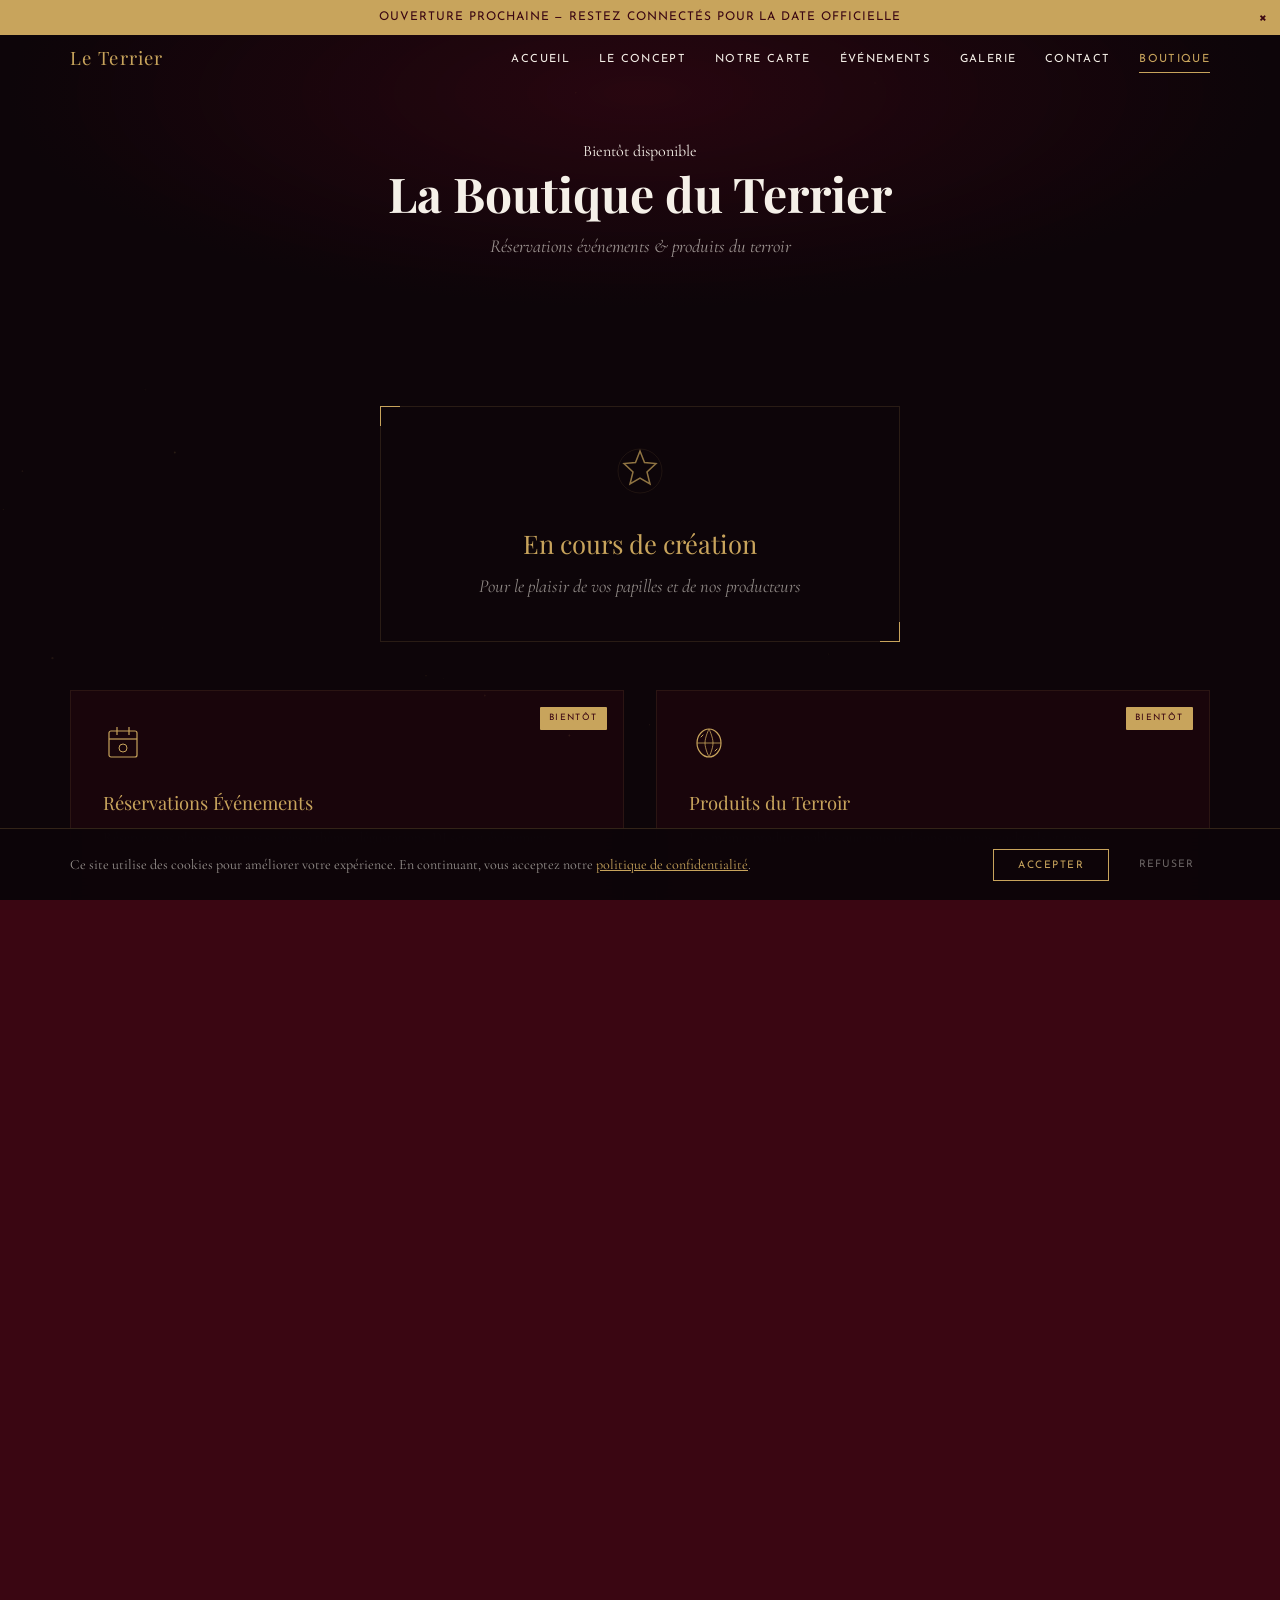
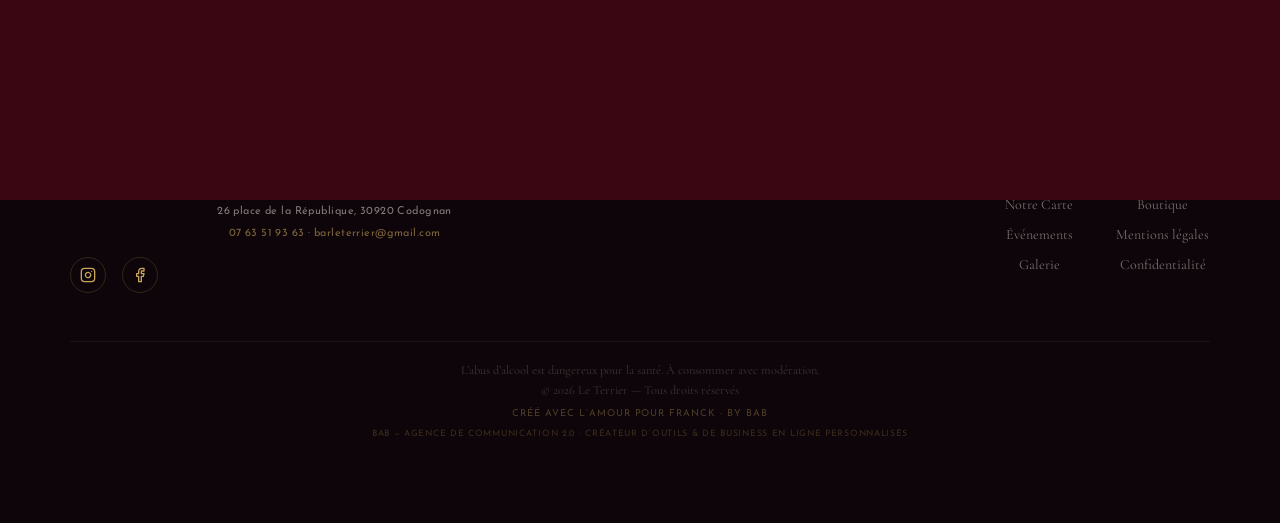
==== boutique.html @ 2a7b0888 "Mise à jour footer : crédit + pub agence Bab - Remplace "Créé avec l'Amour pour Francky · By bab" pa" ====
<!DOCTYPE html>
<html lang="fr">
<head>
  <meta charset="UTF-8">
  <meta http-equiv="X-Content-Type-Options" content="nosniff">
  <meta http-equiv="X-Frame-Options" content="SAMEORIGIN">
  <meta http-equiv="Permissions-Policy" content="camera=(), microphone=(), geolocation=()">
  <meta name="referrer" content="strict-origin-when-cross-origin">
  <meta name="robots" content="index, follow">
  <meta name="theme-color" content="#5C0A1E">
  <meta name="viewport" content="width=device-width, initial-scale=1.0">
  <title>Boutique — Le Terrier · Réservations & Produits du Terroir</title>
  <meta name="description" content="Réservez vos places pour les soirées et événements du Terrier, et découvrez notre sélection de produits nobles du terroir — les mêmes que nous utilisons pour nos cocktails et tapas.">
  <meta property="og:title" content="Boutique — Le Terrier · Réservations & Produits du Terroir">
  <meta property="og:description" content="Réservations événements et produits nobles du terroir — miel de garrigue, huile d'olive, sel de Camargue, et plus encore.">
  <meta property="og:type" content="website">
  <meta property="og:locale" content="fr_FR">
  <meta property="og:url" content="https://barleterrier.fr/boutique">
  <meta name="twitter:card" content="summary_large_image">
  <meta name="twitter:title" content="Boutique — Le Terrier · Réservations & Produits du Terroir">
  <meta name="twitter:description" content="Réservations événements et produits nobles du terroir.">
  <!-- <meta property="og:image" content="https://barleterrier.fr/images/og-boutique.jpg"> -->
  <link rel="canonical" href="https://barleterrier.fr/boutique">
  <link rel="preconnect" href="https://fonts.googleapis.com">
  <link rel="preconnect" href="https://fonts.gstatic.com" crossorigin>
  <link href="https://fonts.googleapis.com/css2?family=Playfair+Display:wght@400;700&family=Cormorant+Garamond:ital,wght@0,400;0,600;1,400&family=Josefin+Sans:wght@300;400&display=swap" rel="stylesheet">
  <link rel="stylesheet" href="styles.css">

  <script type="application/ld+json">
  {
    "@context": "https://schema.org",
    "@type": "BreadcrumbList",
    "itemListElement": [
      {
        "@type": "ListItem",
        "position": 1,
        "name": "Accueil",
        "item": "https://barleterrier.fr/"
      },
      {
        "@type": "ListItem",
        "position": 2,
        "name": "Boutique",
        "item": "https://barleterrier.fr/boutique"
      }
    ]
  }
  </script>
  <link rel="icon" type="image/svg+xml" href="favicon.svg">
  <link rel="icon" type="image/x-icon" href="favicon.ico">
</head>
<body>
  <a href="#main-content" class="skip-to-content">Aller au contenu principal</a>
  <!-- Premium Layer -->
  <div class="preloader" aria-hidden="true">
    <div style="text-align:center">
      <p class="preloader__brand">Le Terrier</p>
      <div class="preloader__line"></div>
    </div>
  </div>
  <div class="scroll-progress" aria-hidden="true"></div>
  <div class="page-transition" aria-hidden="true"></div>


  <div class="announce" role="banner">
    Ouverture prochaine — Restez connectés pour la date officielle
    <button class="announce__close" aria-label="Fermer">&times;</button>
  </div>


  <header class="header">
    <div class="header__inner">
      <a href="index.html" class="header__logo">Le Terrier</a>
      <button class="burger" aria-label="Menu" aria-expanded="false">
        <span></span><span></span><span></span>
      </button>
      <nav class="nav">
        <ul class="nav__list">
          <li><a href="index.html" class="nav__link">Accueil</a></li>
          <li><a href="concept.html" class="nav__link">Le Concept</a></li>
          <li><a href="carte.html" class="nav__link">Notre Carte</a></li>
          <li><a href="evenements.html" class="nav__link">Événements</a></li>
          <li><a href="galerie.html" class="nav__link">Galerie</a></li>
          <li><a href="contact.html" class="nav__link">Contact</a></li>
          <li><a href="boutique.html" class="nav__link active">Boutique</a></li>
        </ul>
      </nav>
    </div>
  </header>

  <canvas id="atmosphere" class="canvas-atmo"></canvas>

  <!-- HERO -->
  <main id="main-content">
  <section class="page-hero">
    <div class="container">
      <span class="page-hero__label">Bientôt disponible</span>
      <h1 class="page-hero__title">La Boutique du Terrier</h1>
      <p class="page-hero__sub">Réservations événements & produits du terroir</p>
    </div>
  </section>

  <!-- COMING SOON MAIN -->
  <section class="section-pad boutique-coming">
    <div class="container">

      <div class="boutique-message reveal">
        <div class="boutique-message__frame">
          <div class="boutique-message__icon">
            <svg width="48" height="48" viewBox="0 0 48 48" fill="none" xmlns="http://www.w3.org/2000/svg" aria-hidden="true">
              <path d="M24 4L28.5 15.5L40 16.5L31 25L34 37L24 31L14 37L17 25L8 16.5L19.5 15.5L24 4Z" stroke="#C8A45C" stroke-width="1.5" fill="none"/>
              <circle cx="24" cy="24" r="22" stroke="#C8A45C" stroke-width="0.5" opacity="0.3"/>
            </svg>
          </div>
          <h2 class="boutique-message__title">En cours de création</h2>
          <p class="boutique-message__text">Pour le plaisir de vos papilles et de nos producteurs</p>
          <div class="gold-line" aria-hidden="true"></div>
        </div>
      </div>

      <!-- TEASER: ce qui arrive -->
      <div class="boutique-teaser">
        <div class="boutique-teaser__grid">

          <!-- Réservations Événements -->
          <div class="boutique-card reveal">
            <div class="boutique-card__badge">Bientôt</div>
            <div class="boutique-card__icon">
              <svg width="40" height="40" viewBox="0 0 40 40" fill="none" xmlns="http://www.w3.org/2000/svg" aria-hidden="true">
                <rect x="6" y="8" width="28" height="26" rx="2" stroke="#C8A45C" stroke-width="1.2" fill="none"/>
                <line x1="6" y1="16" x2="34" y2="16" stroke="#C8A45C" stroke-width="1.2"/>
                <line x1="14" y1="4" x2="14" y2="12" stroke="#C8A45C" stroke-width="1.2"/>
                <line x1="26" y1="4" x2="26" y2="12" stroke="#C8A45C" stroke-width="1.2"/>
                <circle cx="20" cy="25" r="4" stroke="#C8A45C" stroke-width="1" fill="none"/>
              </svg>
            </div>
            <h3 class="boutique-card__title">Réservations Événements</h3>
            <p class="boutique-card__desc">Réservez vos places pour nos soirées à thème, dégustations, DJ sets et événements exclusifs. Chaque soirée au Terrier a sa propre saveur.</p>
            <ul class="boutique-card__list">
              <li>Soirées à thème & dégustations</li>
              <li>DJ sets & musique live</li>
              <li>Privatisations sur mesure</li>
            </ul>
          </div>

          <!-- Produits du Terroir -->
          <div class="boutique-card reveal">
            <div class="boutique-card__badge">Bientôt</div>
            <div class="boutique-card__icon">
              <svg width="40" height="40" viewBox="0 0 40 40" fill="none" xmlns="http://www.w3.org/2000/svg" aria-hidden="true">
                <path d="M20 6C14 6 8 12 8 20C8 28 14 34 20 34C26 34 32 28 32 20C32 12 26 6 20 6Z" stroke="#C8A45C" stroke-width="1.2" fill="none"/>
                <path d="M20 6C20 6 16 14 16 20C16 26 20 34 20 34" stroke="#C8A45C" stroke-width="0.8"/>
                <path d="M20 6C20 6 24 14 24 20C24 26 20 34 20 34" stroke="#C8A45C" stroke-width="0.8"/>
                <line x1="8" y1="20" x2="32" y2="20" stroke="#C8A45C" stroke-width="0.8"/>
                <path d="M12 14L14 12" stroke="#C8A45C" stroke-width="1" stroke-linecap="round"/>
                <path d="M28 26L26 28" stroke="#C8A45C" stroke-width="1" stroke-linecap="round"/>
              </svg>
            </div>
            <h3 class="boutique-card__title">Produits du Terroir</h3>
            <p class="boutique-card__desc">Les mêmes produits nobles que nous utilisons pour nos cocktails et tapas — sélectionnés avec soin chez nos producteurs locaux, livrés chez vous.</p>
            <ul class="boutique-card__list">
              <li>Miel de garrigue & huile d'olive</li>
              <li>Sel de Camargue & safran des Cévennes</li>
              <li>Charcuterie ibérique & fromages affinés</li>
              <li>Sirops artisanaux & tonics</li>
            </ul>
          </div>

        </div>
      </div>

      <!-- NOTIFICATION -->
      <div class="boutique-notify reveal">
        <p class="boutique-notify__text">Envie d'être prévenu de l'ouverture ?</p>
        <a href="contact.html" class="btn">Contactez-nous</a>
      </div>

    </div>
  </section>

  </main>

  <!-- NEWSLETTER -->
  <section class="newsletter" id="newsletter">
    <div class="container">
      <div class="newsletter__inner">
        <p class="newsletter__title">Restez dans le repaire</p>
        <p class="newsletter__text">Événements, nouveautés et invitations exclusives.</p>
        <form class="newsletter__form" action="#BREVO_FORM_URL" method="POST">
          <div class="newsletter__field">
            <input type="email" name="EMAIL" class="newsletter__input" placeholder="Votre email" required aria-label="Adresse email pour la newsletter">
            <button type="submit" class="btn newsletter__btn">S'inscrire</button>
          </div>
          <div style="position:absolute;left:-5000px" aria-hidden="true"><input type="text" name="b_honey" tabindex="-1" autocomplete="off"></div>
        </form>
        <p class="newsletter__legal">En vous inscrivant, vous acceptez notre <a href="politique-confidentialite.html">politique de confidentialité</a>. Désinscription à tout moment.</p>
      </div>
    </div>
  </section>

  <!-- Scroll to top -->
  <button class="scroll-top" aria-label="Retour en haut">&#8593;</button>

  <footer class="footer">
    <div class="container footer__inner">
      <div class="footer__brand">
        <p class="footer__logo">Le Terrier</p>
        <p class="footer__tagline">Cocktails & tapas · Speakeasy méditerranéen</p>
        <p class="footer__contact">26 place de la République, 30920 Codognan</p>
        <p class="footer__contact"><a href="tel:+33763519363">07 63 51 93 63</a> · <a href="mailto:barleterrier@gmail.com">barleterrier@gmail.com</a></p>
        <div class="footer__social">
          <a href="#" target="_blank" rel="noopener" aria-label="Instagram" title="Instagram">
            <svg width="16" height="16" viewBox="0 0 24 24" fill="none" stroke="currentColor" stroke-width="2" stroke-linecap="round" stroke-linejoin="round"><rect x="2" y="2" width="20" height="20" rx="5"/><path d="M16 11.37A4 4 0 1 1 12.63 8 4 4 0 0 1 16 11.37z"/><line x1="17.5" y1="6.5" x2="17.51" y2="6.5"/></svg>
          </a>
          <a href="#" target="_blank" rel="noopener" aria-label="Facebook" title="Facebook">
            <svg width="16" height="16" viewBox="0 0 24 24" fill="none" stroke="currentColor" stroke-width="2" stroke-linecap="round" stroke-linejoin="round"><path d="M18 2h-3a5 5 0 0 0-5 5v3H7v4h3v8h4v-8h3l1-4h-4V7a1 1 0 0 1 1-1h3z"/></svg>
          </a>
        </div>
      </div>
      <div class="footer__links footer__links--cols">
        <div class="footer__col">
          <p class="footer__col-title">Le Terrier</p>
          <a href="concept.html">Le Concept</a>
          <a href="carte.html">Notre Carte</a>
          <a href="evenements.html">Événements</a>
          <a href="galerie.html">Galerie</a>
        </div>
        <div class="footer__col">
          <p class="footer__col-title">Infos</p>
          <a href="contact.html">Contact & Accès</a>
          <a href="boutique.html">Boutique</a>
          <a href="mentions-legales.html">Mentions légales</a>
          <a href="politique-confidentialite.html">Confidentialité</a>
        </div>
      </div>
      <div class="footer__bottom">
        L’abus d’alcool est dangereux pour la santé. À consommer avec modération.<br>
        © 2026 Le Terrier — Tous droits réservés<br>
        <span class="footer__credit">Créé avec l’Amour pour Franck · By Bab</span><br>
        <span class="footer__agency">Bab — Agence de communication 2.0 · Créateur d’outils &amp; de business en ligne personnalisés</span>
      </div>
    </div>
  </footer>

  <!-- COOKIE CONSENT -->
  <div id="cookie-banner" class="cookie-banner" role="dialog" aria-label="Consentement cookies">
    <div class="cookie-banner__inner">
      <p class="cookie-banner__text">Ce site utilise des cookies pour améliorer votre expérience. En continuant, vous acceptez notre <a href="politique-confidentialite.html">politique de confidentialité</a>.</p>
      <div class="cookie-banner__actions">
        <button class="btn cookie-banner__accept" id="cookie-accept">Accepter</button>
        <button class="cookie-banner__refuse" id="cookie-refuse">Refuser</button>
      </div>
    </div>
  </div>

  <script src="shared.js" defer></script>
</body>
</html>
---- styles.css ----
/* ============================================================
   LE TERRIER — Design System
   Bar à cocktails & tapas · Speakeasy méditerranéen
   v2.0 — Audit perf/a11y/UX (fév. 2026)
   ============================================================ */

/* --- TOKENS --- */
:root {
  --bordeaux: #5C0A1E;
  --bordeaux-deep: #3A0612;
  --or: #C8A45C;
  --or-light: #d4b876;
  --creme: #F5F0E8;
  --void: #0D0509;
  --font-display: 'Playfair Display', serif;
  --font-body: 'Cormorant Garamond', serif;
  --font-ui: 'Josefin Sans', sans-serif;
  --max-w: 1140px;
  --gap: clamp(1rem, 3vw, 2rem);
  --transition: .3s ease;
  --header-h: 60px;
}

/* --- RESET --- */
*, *::before, *::after { box-sizing: border-box; margin: 0; padding: 0; }
html { scroll-behavior: smooth; -webkit-text-size-adjust: 100%; }
body {
  font-family: var(--font-body);
  font-size: clamp(16px, 1.1vw, 19px);
  line-height: 1.7;
  color: var(--creme);
  background: var(--void);
  overflow-x: hidden;
  -webkit-font-smoothing: antialiased;
}
img { max-width: 100%; height: auto; display: block; }
a { color: var(--or); text-decoration: none; transition: color var(--transition); }
a:hover { color: var(--or-light); }
ul, ol { list-style: none; }
button { font-family: inherit; cursor: pointer; border: none; background: none; }
h1, h2, h3, h4 { font-family: var(--font-display); font-weight: 700; line-height: 1.2; }

/* --- FOCUS VISIBLE (a11y) --- */
:focus-visible {
  outline: 2px solid var(--or);
  outline-offset: 2px;
}
.burger:focus-visible { outline: 2px solid var(--or); outline-offset: 4px; }
.form__input:focus-visible,
.form__select:focus-visible,
.form__textarea:focus-visible {
  outline: none;
  border-color: var(--or);
  box-shadow: 0 0 0 1px var(--or);
}

/* --- REDUCED MOTION (a11y + perf) --- */
@media (prefers-reduced-motion: reduce) {
  *, *::before, *::after {
    animation-duration: 0.01ms !important;
    animation-iteration-count: 1 !important;
    transition-duration: 0.01ms !important;
  }
  html { scroll-behavior: auto; }
  .reveal { opacity: 1; transform: none; }
  .hero__scroll { animation: none; opacity: .6; }
  .canvas-atmo { display: none; }
}

/* --- UTILITIES --- */
.container { width: 90%; max-width: var(--max-w); margin: 0 auto; }
.sr-only { position: absolute; width: 1px; height: 1px; overflow: hidden; clip: rect(0,0,0,0); }
.text-or { color: var(--or); }
.section-pad { padding: clamp(3rem, 8vw, 6rem) 0; }
.gold-sep { display: block; width: 60px; height: 1px; background: var(--or); margin: 1.2rem auto; }
.gold-sep--left { margin-left: 0; }
.bg-accent { background: rgba(92,10,30,.06); }
.text-center { text-align: center; }

/* --- CANVAS ATMOSPHERE --- */
.canvas-atmo {
  position: fixed; inset: 0;
  z-index: 0; pointer-events: none; opacity: .6;
}

/* --- ANNOUNCEMENT BANNER --- */
.announce {
  position: fixed; top: 0; left: 0; right: 0; z-index: 1100;
  background: var(--or); color: var(--bordeaux-deep);
  font-family: var(--font-ui); font-size: .75rem;
  letter-spacing: .08em; text-transform: uppercase;
  text-align: center; padding: .45rem 2.5rem;
}
.announce.hidden { display: none; }
.announce__close {
  position: absolute; right: .8rem; top: 50%; transform: translateY(-50%);
  color: var(--bordeaux-deep); font-size: 1.1rem; line-height: 1;
}
body.has-announce { --header-h: 90px; }
body.has-announce .header { top: 28px; }

/* --- HEADER / NAV --- */
.header {
  position: fixed; top: 0; left: 0; right: 0; z-index: 1000;
  height: 60px;
  display: flex; align-items: center; justify-content: center;
  transition: background var(--transition), box-shadow var(--transition);
}
.header.scrolled {
  background: rgba(13,5,9,.92);
  backdrop-filter: blur(10px);
  -webkit-backdrop-filter: blur(10px);
  box-shadow: 0 1px 0 rgba(200,164,92,.15);
}
.header__inner {
  width: 90%; max-width: var(--max-w);
  display: flex; align-items: center; justify-content: space-between;
}
.header__logo {
  font-family: var(--font-display); font-size: 1.15rem;
  color: var(--or); letter-spacing: .06em; white-space: nowrap;
}
.nav__list { display: flex; gap: 1.8rem; }
.nav__link {
  font-family: var(--font-ui); font-size: .7rem;
  letter-spacing: .12em; text-transform: uppercase;
  color: var(--creme); position: relative;
  padding: .2rem 0; transition: color var(--transition);
}
.nav__link::after {
  content: ''; position: absolute; bottom: -2px; left: 0;
  width: 0; height: 1px; background: var(--or);
  transition: width var(--transition);
}
.nav__link:hover, .nav__link.active { color: var(--or); }
.nav__link:hover::after, .nav__link.active::after { width: 100%; }

/* Burger */
.burger { display: none; flex-direction: column; gap: 5px; width: 24px; padding: 4px 0; z-index: 1010; }
.burger span { display: block; height: 1.5px; background: var(--or); transition: var(--transition); border-radius: 1px; }
.burger.open span:nth-child(1) { transform: rotate(45deg) translate(4px, 5px); }
.burger.open span:nth-child(2) { opacity: 0; }
.burger.open span:nth-child(3) { transform: rotate(-45deg) translate(4px, -5px); }

@media (max-width: 900px) {
  .burger { display: flex; }
  .nav {
    position: fixed; inset: 0; background: rgba(13,5,9,.97);
    display: flex; align-items: center; justify-content: center;
    opacity: 0; pointer-events: none; transition: opacity var(--transition);
  }
  .nav.open { opacity: 1; pointer-events: auto; }
  .nav__list { flex-direction: column; align-items: center; gap: 2rem; }
  .nav__link { font-size: .85rem; }
}

/* --- HERO (home) --- */
.hero {
  position: relative;
  min-height: 100vh; min-height: 100dvh;
  display: flex; align-items: center; justify-content: center;
  text-align: center; background: var(--void); overflow: hidden;
}
.hero__bg {
  position: absolute; inset: 0;
  background: radial-gradient(ellipse at 50% 40%, rgba(92,10,30,.5) 0%, var(--void) 70%);
}
.hero__content { position: relative; z-index: 2; padding: 0 1rem; }
.hero__sur {
  font-family: var(--font-ui); font-size: .68rem;
  letter-spacing: .25em; text-transform: uppercase; color: var(--or);
  margin-bottom: .8rem;
}
.hero__title {
  font-size: clamp(2.4rem, 6vw, 4.5rem); color: var(--creme); margin-bottom: .5rem;
}
.hero__sub {
  font-style: italic; color: rgba(245,240,232,.7);
  font-size: clamp(1rem, 2vw, 1.3rem);
  margin-bottom: 2rem; max-width: 500px; margin-left: auto; margin-right: auto;
}
.hero__corner {
  position: absolute; width: 50px; height: 50px;
  border-color: var(--or); border-style: solid; border-width: 0; opacity: .35;
}
.hero__corner--tl { top: clamp(1.5rem,5vw,3rem); left: clamp(1.5rem,5vw,3rem); border-top-width: 1px; border-left-width: 1px; }
.hero__corner--tr { top: clamp(1.5rem,5vw,3rem); right: clamp(1.5rem,5vw,3rem); border-top-width: 1px; border-right-width: 1px; }
.hero__corner--bl { bottom: clamp(1.5rem,5vw,3rem); left: clamp(1.5rem,5vw,3rem); border-bottom-width: 1px; border-left-width: 1px; }
.hero__corner--br { bottom: clamp(1.5rem,5vw,3rem); right: clamp(1.5rem,5vw,3rem); border-bottom-width: 1px; border-right-width: 1px; }
.hero__scroll {
  position: absolute; bottom: 2rem; left: 50%; transform: translateX(-50%);
  display: flex; flex-direction: column; align-items: center; gap: .4rem;
  color: var(--or); font-family: var(--font-ui); font-size: .62rem;
  letter-spacing: .15em; text-transform: uppercase; opacity: .6;
  animation: pulse-scroll 2s ease-in-out infinite;
}
@keyframes pulse-scroll {
  0%,100% { opacity:.6; transform:translateX(-50%) translateY(0); }
  50% { opacity:1; transform:translateX(-50%) translateY(4px); }
}

/* Page hero (subpages) */
.page-hero {
  position: relative;
  padding: calc(var(--header-h) + 3rem) 0 3rem;
  text-align: center;
  background: radial-gradient(ellipse at 50% 30%, rgba(92,10,30,.35) 0%, var(--void) 70%);
}
.page-hero__title { font-size: clamp(1.8rem, 4vw, 3rem); color: var(--creme); }
.page-hero__sub {
  font-style: italic; color: rgba(245,240,232,.6);
  margin-top: .5rem; font-size: clamp(.95rem, 1.5vw, 1.15rem);
}

/* --- BUTTONS --- */
.btn {
  display: inline-block;
  font-family: var(--font-ui); font-size: .7rem;
  letter-spacing: .15em; text-transform: uppercase;
  padding: .85rem 2.2rem;
  border: 1px solid var(--or); color: var(--or);
  transition: background var(--transition), color var(--transition);
}
.btn:hover { background: var(--or); color: var(--bordeaux-deep); }
.btn--filled { background: var(--or); color: var(--bordeaux-deep); }
.btn--filled:hover { background: var(--or-light); color: var(--bordeaux-deep); }
.btn--start { align-self: flex-start; }

/* Floating CTA */
.float-cta {
  position: fixed; bottom: 1.5rem; right: 1.5rem; z-index: 900;
  background: var(--or); color: var(--bordeaux-deep);
  font-family: var(--font-ui); font-size: .63rem;
  letter-spacing: .12em; text-transform: uppercase;
  padding: .7rem 1.4rem;
  box-shadow: 0 4px 20px rgba(0,0,0,.4);
  opacity: 0; transform: translateY(20px);
  transition: opacity var(--transition), transform var(--transition), background var(--transition);
  pointer-events: none;
}
.float-cta.visible { opacity: 1; transform: translateY(0); pointer-events: auto; }
.float-cta:hover { background: var(--or-light); color: var(--bordeaux-deep); }

/* --- SECTION TITLES --- */
.stitle { text-align: center; margin-bottom: clamp(2rem, 5vw, 3.5rem); }
.stitle--left { text-align: left; }
.stitle__sur {
  font-family: var(--font-ui); font-size: .65rem;
  letter-spacing: .2em; text-transform: uppercase; color: var(--or);
}
.stitle__main { font-size: clamp(1.6rem, 3.5vw, 2.5rem); color: var(--creme); margin-top: .3rem; }
.stitle__main--sm { font-size: 1.5rem; }

/* CTA section pattern */
.cta-text {
  color: rgba(245,240,232,.6); max-width: 480px;
  margin: 0 auto 1.5rem; font-style: italic;
}

/* --- CARDS --- */
.card {
  background: rgba(92,10,30,.1);
  border: 1px solid rgba(200,164,92,.1);
  padding: var(--gap); transition: border-color var(--transition);
}
.card:hover { border-color: rgba(200,164,92,.28); }
.card__label {
  font-family: var(--font-ui); font-size: .65rem;
  letter-spacing: .18em; text-transform: uppercase; color: var(--or);
}
.card__title { font-size: 1.15rem; color: var(--creme); margin: .5rem 0 .4rem; }
.card__text { color: rgba(245,240,232,.6); font-size: .93rem; }

/* --- GRID --- */
.grid-2 { display: grid; grid-template-columns: repeat(2,1fr); gap: var(--gap); }
.grid-3 { display: grid; grid-template-columns: repeat(3,1fr); gap: var(--gap); }
@media (max-width: 768px) { .grid-2, .grid-3 { grid-template-columns: 1fr; } }

/* --- FORMULES --- */
.formule {
  border: 1px solid rgba(200,164,92,.18);
  padding: clamp(1.5rem,3vw,2rem); text-align: center;
  position: relative;
  transition: border-color var(--transition), background var(--transition);
}
.formule:hover { border-color: rgba(200,164,92,.4); background: rgba(92,10,30,.12); }
.formule--featured { border-color: var(--or); }
.formule__badge {
  position: absolute; top: -10px; left: 50%; transform: translateX(-50%);
  background: var(--or); color: var(--bordeaux-deep);
  font-family: var(--font-ui); font-size: .6rem;
  letter-spacing: .15em; text-transform: uppercase; padding: .2rem .8rem;
}
.formule__name { font-size: 1.25rem; color: var(--creme); margin-bottom: .3rem; }
.formule__price { font-family: var(--font-display); font-size: 2rem; color: var(--or); margin: .5rem 0; }
.formule__desc { color: rgba(245,240,232,.65); font-size: .93rem; }
.formule__note {
  font-family: var(--font-ui); font-size: .65rem;
  letter-spacing: .1em; text-transform: uppercase;
  color: var(--or); margin-top: .8rem; opacity: .65;
}

/* --- MENU ITEMS --- */
.menu-item {
  display: flex; justify-content: space-between; gap: 1rem;
  padding: 1rem 0;
  border-bottom: 1px solid rgba(200,164,92,.07);
}
.menu-item:last-child { border-bottom: none; }
.menu-item__info { flex: 1; }
.menu-item__name { font-family: var(--font-display); font-size: 1.08rem; color: var(--creme); }
.menu-item__comp { font-size: .87rem; color: rgba(245,240,232,.5); margin: .12rem 0; }
.menu-item__note {
  font-family: var(--font-ui); font-size: .65rem;
  letter-spacing: .08em; text-transform: uppercase; color: var(--or); opacity: .65;
}
.menu-item__accent { font-style: italic; color: rgba(245,240,232,.45); font-size: .87rem; }
.menu-item__price {
  font-family: var(--font-display); font-size: 1.08rem;
  color: var(--or); white-space: nowrap; flex-shrink: 0;
}

/* Menu nav (sticky on carte) */
.menu-nav {
  position: sticky; top: 60px; z-index: 50;
  background: rgba(13,5,9,.95);
  backdrop-filter: blur(8px); -webkit-backdrop-filter: blur(8px);
  border-bottom: 1px solid rgba(200,164,92,.1);
  padding: .55rem 0; overflow-x: auto;
  -webkit-overflow-scrolling: touch;
}
body.has-announce .menu-nav { top: 88px; }
.menu-nav__list {
  display: flex; gap: 1.5rem;
  width: 90%; max-width: var(--max-w); margin: 0 auto;
  white-space: nowrap;
}
.menu-nav__link {
  font-family: var(--font-ui); font-size: .65rem;
  letter-spacing: .12em; text-transform: uppercase;
  color: rgba(245,240,232,.45); padding: .3rem 0;
  transition: color var(--transition);
}
.menu-nav__link:hover, .menu-nav__link.active { color: var(--or); }

/* Menu category */
.menu-cat { padding-top: 2rem; }
.menu-cat__head {
  margin-bottom: 1.5rem; padding-bottom: .8rem;
  border-bottom: 1px solid rgba(200,164,92,.12);
}
.menu-cat__sur {
  font-family: var(--font-ui); font-size: .65rem;
  letter-spacing: .2em; text-transform: uppercase; color: var(--or);
}
.menu-cat__title { font-size: clamp(1.3rem,2.5vw,1.7rem); color: var(--creme); margin-top: .2rem; }
.menu-cat__sub { font-style: italic; color: rgba(245,240,232,.45); font-size: .88rem; }

/* Vins */
.vins-label {
  font-family: var(--font-ui); font-size: .65rem;
  letter-spacing: .15em; text-transform: uppercase;
  color: var(--or); margin-bottom: .8rem;
}
.vins-grid + .vins-label { margin-top: 1.5rem; }
.vins-grid { display: grid; grid-template-columns: repeat(auto-fill, minmax(260px, 1fr)); gap: 1rem; }
.vin-card {
  display: flex; justify-content: space-between; align-items: center;
  padding: .75rem 1rem; border: 1px solid rgba(200,164,92,.1);
  transition: border-color var(--transition);
}
.vin-card:hover { border-color: rgba(200,164,92,.25); }
.vin-card__name { font-family: var(--font-display); font-size: .98rem; color: var(--creme); }
.vin-card__detail {
  font-family: var(--font-ui); font-size: .62rem;
  letter-spacing: .1em; text-transform: uppercase; color: rgba(245,240,232,.35); margin-top: .1rem;
}
.vin-card__price { font-family: var(--font-display); font-size: .98rem; color: var(--or); }

/* Grande Tablée */
.grande-tablee {
  border: 1px solid var(--or); padding: clamp(1.5rem,3vw,2.5rem);
  text-align: center; margin-top: 2rem; background: rgba(200,164,92,.04);
}
.grande-tablee__title { font-size: 1.4rem; color: var(--creme); }
.grande-tablee__price { font-family: var(--font-display); font-size: 2rem; color: var(--or); margin: .5rem 0; }
.grande-tablee__desc { color: rgba(245,240,232,.6); max-width: 550px; margin: 0 auto; }
.grande-tablee__note {
  font-family: var(--font-ui); font-size: .65rem;
  letter-spacing: .1em; text-transform: uppercase; color: var(--or); margin-top: .8rem; opacity: .65;
}

/* Legal notice (carte bottom) */
.legal-notice {
  text-align: center; margin-top: 3rem;
  color: rgba(245,240,232,.3); font-size: .82rem;
}
.legal-notice p + p { margin-top: .3rem; }

/* --- EVENTS --- */
.events-list { max-width: 700px; margin: 0 auto; }
.event {
  display: flex; gap: 1.5rem; align-items: flex-start;
  padding: 1.5rem 0; border-bottom: 1px solid rgba(200,164,92,.07);
}
.event:last-child { border-bottom: none; }
.event__date {
  flex-shrink: 0; width: 60px; text-align: center;
  border: 1px solid rgba(200,164,92,.2); padding: .5rem;
}
.event__day { font-family: var(--font-display); font-size: 1.4rem; color: var(--or); display: block; }
.event__month { font-family: var(--font-ui); font-size: .62rem; letter-spacing: .1em; text-transform: uppercase; color: rgba(245,240,232,.45); }
.event__info { flex: 1; }
.event__tag { font-family: var(--font-ui); font-size: .62rem; letter-spacing: .12em; text-transform: uppercase; color: var(--or); margin-bottom: .3rem; }
.event__title { font-size: 1.1rem; color: var(--creme); }
.event__text { color: rgba(245,240,232,.55); font-size: .88rem; margin-top: .3rem; }

.recur-grid { display: grid; grid-template-columns: repeat(auto-fit, minmax(240px, 1fr)); gap: var(--gap); }
.recur {
  border: 1px solid rgba(200,164,92,.1); padding: 1.4rem;
  text-align: center; transition: border-color var(--transition);
}
.recur:hover { border-color: rgba(200,164,92,.28); }
.recur__day { font-family: var(--font-ui); font-size: .65rem; letter-spacing: .15em; text-transform: uppercase; color: var(--or); }
.recur__title { font-size: 1.1rem; color: var(--creme); margin: .4rem 0; }
.recur__text { color: rgba(245,240,232,.5); font-size: .88rem; }

.privat {
  border: 1px solid var(--or); padding: clamp(2rem,4vw,3rem);
  text-align: center; background: rgba(200,164,92,.04);
}
.privat__title { font-size: 1.4rem; color: var(--creme); margin-bottom: .5rem; }
.privat__text { color: rgba(245,240,232,.55); max-width: 550px; margin: 0 auto 1.5rem; }
.privat__list { display: flex; flex-wrap: wrap; justify-content: center; gap: .6rem; margin-bottom: 1.5rem; }
.privat__tag {
  font-family: var(--font-ui); font-size: .65rem;
  letter-spacing: .1em; text-transform: uppercase;
  color: var(--or); border: 1px solid rgba(200,164,92,.25); padding: .25rem .7rem;
}

/* --- GALLERY --- */
.gallery-grid {
  display: grid; grid-template-columns: repeat(auto-fill, minmax(280px, 1fr)); gap: .6rem;
}
.gallery-item {
  aspect-ratio: 4/3; overflow: hidden;
  background: rgba(92,10,30,.12);
  border: 1px solid rgba(200,164,92,.07);
  display: flex; align-items: center; justify-content: center;
  cursor: pointer; transition: border-color var(--transition);
}
.gallery-item:hover { border-color: rgba(200,164,92,.28); }
.gallery-item img { width: 100%; height: 100%; object-fit: cover; transition: transform .5s ease; }
.gallery-item:hover img { transform: scale(1.04); }
.gallery-item__ph {
  font-family: var(--font-ui); font-size: .65rem;
  letter-spacing: .12em; text-transform: uppercase; color: rgba(200,164,92,.25);
}

.gallery-cta { text-align: center; margin-top: clamp(2rem, 5vw, 3rem); }
.gallery-cta__text { color: rgba(245,240,232,.5); font-style: italic; margin-bottom: 1rem; }

.lightbox {
  position: fixed; inset: 0; z-index: 2000;
  background: rgba(0,0,0,.92);
  display: flex; align-items: center; justify-content: center;
  opacity: 0; pointer-events: none; transition: opacity var(--transition);
}
.lightbox.open { opacity: 1; pointer-events: auto; }
.lightbox__close { position: absolute; top: 1.5rem; right: 1.5rem; color: var(--creme); font-size: 1.8rem; z-index: 2010; }
.lightbox__img { max-width: 90vw; max-height: 85vh; }
.lightbox__cap {
  position: absolute; bottom: 2rem; left: 50%; transform: translateX(-50%);
  font-family: var(--font-ui); font-size: .65rem;
  letter-spacing: .1em; text-transform: uppercase; color: var(--or);
}

/* --- CONTACT --- */
.contact-grid { display: grid; grid-template-columns: 1fr 1.3fr; gap: clamp(2rem,4vw,3rem); }
@media (max-width: 768px) { .contact-grid { grid-template-columns: 1fr; } }

.contact-block { margin-bottom: 1.8rem; }
.contact-block__title {
  font-family: var(--font-ui); font-size: .65rem;
  letter-spacing: .18em; text-transform: uppercase; color: var(--or); margin-bottom: .5rem;
}
.contact-block__text { color: rgba(245,240,232,.65); }
.contact-block__note { color: rgba(245,240,232,.4); font-size: .88rem; }
.contact-block a { color: var(--or); }

.map-wrapper {
  width: 100%; aspect-ratio: 16/9;
  border: 1px solid rgba(200,164,92,.12);
  background: rgba(92,10,30,.08); overflow: hidden;
}
.map-wrapper iframe { width: 100%; height: 100%; border: 0; }
.map-placeholder {
  display: flex; align-items: center; justify-content: center;
  height: 100%; color: rgba(200,164,92,.25);
  font-family: var(--font-ui); font-size: .65rem;
  letter-spacing: .12em; text-transform: uppercase;
}

/* Form */
.form { display: flex; flex-direction: column; gap: 1.1rem; }
.form__group { display: flex; flex-direction: column; gap: .25rem; }
.form__label {
  font-family: var(--font-ui); font-size: .65rem;
  letter-spacing: .12em; text-transform: uppercase; color: var(--or);
}
.form__input, .form__select, .form__textarea {
  background: rgba(92,10,30,.12);
  border: 1px solid rgba(200,164,92,.18);
  color: var(--creme); font-family: var(--font-body);
  font-size: 1rem; padding: .65rem .85rem;
  transition: border-color var(--transition), box-shadow var(--transition);
}
.form__input:focus, .form__select:focus, .form__textarea:focus { outline: none; border-color: var(--or); }
.form__select {
  appearance: none;
  background-image: url("data:image/svg+xml,%3Csvg xmlns='http://www.w3.org/2000/svg' width='12' height='8'%3E%3Cpath d='M1 1l5 5 5-5' stroke='%23C8A45C' fill='none'/%3E%3C/svg%3E");
  background-repeat: no-repeat; background-position: right .9rem center; padding-right: 2.5rem;
}
.form__textarea { min-height: 90px; resize: vertical; }
.form__row { display: grid; grid-template-columns: 1fr 1fr; gap: 1rem; }
@media (max-width: 480px) { .form__row { grid-template-columns: 1fr; } }

.form__success { text-align: center; padding: 2rem; border: 1px solid var(--or); display: none; }
.form__success.visible { display: block; }
.form__success .stitle__main { margin: .5rem 0; }

/* FAQ */
.faq { max-width: 700px; margin: 0 auto; }
.faq__item { border-bottom: 1px solid rgba(200,164,92,.08); }
.faq__q {
  display: flex; justify-content: space-between; align-items: center;
  width: 100%; padding: 1rem 0;
  font-family: var(--font-display); font-size: 1.02rem;
  color: var(--creme); text-align: left;
  transition: color var(--transition);
}
.faq__q:hover { color: var(--or); }
.faq__icon { color: var(--or); font-size: .9rem; transition: transform var(--transition); flex-shrink: 0; margin-left: 1rem; }
.faq__item.open .faq__icon { transform: rotate(45deg); }
.faq__a {
  max-height: 0; overflow: hidden;
  transition: max-height .4s ease, padding .3s ease;
  color: rgba(245,240,232,.55); font-size: .9rem;
}
.faq__item.open .faq__a { max-height: 200px; padding-bottom: 1rem; }

/* --- FOOTER --- */
.footer {
  border-top: 1px solid rgba(200,164,92,.08);
  padding: 3rem 0 2rem; text-align: center;
}
.footer__logo { font-family: var(--font-display); font-size: 1.3rem; color: var(--or); margin-bottom: .3rem; }
.footer__tag { font-style: italic; color: rgba(245,240,232,.35); font-size: .88rem; margin-bottom: 1.2rem; }
.footer__links { display: flex; justify-content: center; flex-wrap: wrap; gap: 1.5rem; margin-bottom: 1.5rem; }
.footer__link {
  font-family: var(--font-ui); font-size: .65rem;
  letter-spacing: .12em; text-transform: uppercase;
  color: rgba(245,240,232,.35); transition: color var(--transition);
}
.footer__link:hover { color: var(--or); }
.footer__legal { font-size: .78rem; color: rgba(245,240,232,.2); line-height: 1.6; }

/* --- REVEAL ANIMATION --- */
.reveal { opacity: 0; transform: translateY(18px); transition: opacity .6s ease, transform .6s ease; }
.reveal.visible { opacity: 1; transform: translateY(0); }
.reveal-d1 { transition-delay: .1s; }
.reveal-d2 { transition-delay: .2s; }
.reveal-d3 { transition-delay: .3s; }

/* --- CONCEPT PAGE --- */
.story { max-width: 660px; margin: 0 auto; }
.story p { color: rgba(245,240,232,.65); margin-bottom: 1.2rem; }
.story em { color: var(--or); font-style: italic; }

.espaces-grid { display: grid; grid-template-columns: 1fr 1fr; gap: var(--gap); }
@media (max-width: 768px) { .espaces-grid { grid-template-columns: 1fr; } }
.espace {
  border: 1px solid rgba(200,164,92,.12); padding: clamp(1.5rem,3vw,2rem);
  transition: border-color var(--transition);
}
.espace:hover { border-color: rgba(200,164,92,.28); }
.espace__label { font-family: var(--font-ui); font-size: .62rem; letter-spacing: .18em; text-transform: uppercase; color: var(--or); }
.espace__title { font-size: 1.25rem; color: var(--creme); margin: .4rem 0; }
.espace__text { color: rgba(245,240,232,.55); font-size: .9rem; }
.espace__cap { font-family: var(--font-ui); font-size: .65rem; letter-spacing: .1em; text-transform: uppercase; color: var(--or); margin-top: .8rem; opacity: .55; }

.terroir-grid { display: grid; grid-template-columns: repeat(auto-fill, minmax(190px, 1fr)); gap: 1rem; }
.terroir {
  text-align: center; padding: 1.1rem;
  border: 1px solid rgba(200,164,92,.07); transition: border-color var(--transition);
}
.terroir:hover { border-color: rgba(200,164,92,.22); }
.terroir__title { font-family: var(--font-display); font-size: .98rem; color: var(--creme); margin-bottom: .2rem; }
.terroir__text { font-size: .82rem; color: rgba(245,240,232,.45); }

/* --- INDEX SPECIFICS --- */
.spaces-teaser { display: grid; grid-template-columns: 1fr 1fr; gap: var(--gap); }
@media (max-width: 768px) { .spaces-teaser { grid-template-columns: 1fr; } }

.journal-grid { display: grid; grid-template-columns: repeat(auto-fill, minmax(290px, 1fr)); gap: var(--gap); }
.journal__date { font-family: var(--font-ui); font-size: .62rem; letter-spacing: .12em; text-transform: uppercase; color: var(--or); }

.reviews { text-align: center; }
.reviews__stars { color: var(--or); font-size: 1.2rem; letter-spacing: .2rem; margin-bottom: .3rem; }
.reviews__score { font-family: var(--font-display); font-size: 1.25rem; color: var(--creme); }
.reviews__count { font-size: .82rem; color: rgba(245,240,232,.45); margin-bottom: 1.5rem; }
.reviews-grid { display: grid; grid-template-columns: repeat(auto-fill, minmax(270px, 1fr)); gap: var(--gap); margin-bottom: 1.5rem; }
.review { border: 1px solid rgba(200,164,92,.08); padding: 1.1rem; text-align: left; }
.review__text { font-style: italic; color: rgba(245,240,232,.6); margin-bottom: .5rem; font-size: .9rem; }
.review__author { font-family: var(--font-ui); font-size: .65rem; letter-spacing: .1em; text-transform: uppercase; color: var(--or); }

/* --- COOKIE BANNER --- */

/* --- BOUTIQUE PAGE --- */
.boutique-coming { text-align: center; }
.boutique-message { margin-bottom: 3rem; }
.boutique-message__frame {
  max-width: 520px; margin: 0 auto;
  border: 1px solid rgba(200,164,92,.15);
  padding: 2.5rem 2rem; position: relative;
}
.boutique-message__frame::before,
.boutique-message__frame::after {
  content: ''; position: absolute; width: 20px; height: 20px;
  border-color: var(--or); border-style: solid;
}
.boutique-message__frame::before { top: -1px; left: -1px; border-width: 1px 0 0 1px; }
.boutique-message__frame::after { bottom: -1px; right: -1px; border-width: 0 1px 1px 0; }
.boutique-message__icon { margin-bottom: 1.5rem; }
.boutique-message__icon svg { opacity: .7; }
.boutique-message__title {
  font-family: var(--font-display); font-size: 1.6rem;
  color: var(--or); margin-bottom: .8rem; font-weight: 400;
}
.boutique-message__text {
  font-family: var(--font-body); font-size: 1.15rem;
  color: rgba(245,240,232,.55); font-style: italic; line-height: 1.6;
}

.boutique-teaser { margin: 3rem 0; }
.boutique-teaser__grid {
  display: grid; grid-template-columns: 1fr 1fr; gap: 2rem;
}
@media (max-width: 768px) {
  .boutique-teaser__grid { grid-template-columns: 1fr; }
}

.boutique-card {
  background: rgba(92,10,30,.15);
  border: 1px solid rgba(200,164,92,.1);
  padding: 2rem; text-align: left; position: relative;
  transition: border-color .3s ease;
}
.boutique-card:hover { border-color: rgba(200,164,92,.3); }
.boutique-card__badge {
  position: absolute; top: 1rem; right: 1rem;
  font-family: var(--font-ui); font-size: .55rem;
  letter-spacing: .15em; text-transform: uppercase;
  color: var(--bordeaux-deep); background: var(--or);
  padding: .25rem .6rem; border-radius: 1px;
}
.boutique-card__icon { margin-bottom: 1.2rem; }
.boutique-card__title {
  font-family: var(--font-display); font-size: 1.15rem;
  color: var(--or); margin-bottom: .8rem; font-weight: 400;
}
.boutique-card__desc {
  font-size: .9rem; color: rgba(245,240,232,.5);
  margin-bottom: 1.2rem; line-height: 1.65;
}
.boutique-card__list {
  list-style: none; padding: 0;
}
.boutique-card__list li {
  font-family: var(--font-ui); font-size: .7rem;
  letter-spacing: .06em; text-transform: uppercase;
  color: rgba(245,240,232,.35); padding: .45rem 0;
  border-bottom: 1px solid rgba(200,164,92,.06);
}
.boutique-card__list li::before {
  content: '·'; color: var(--or); margin-right: .5rem;
  font-weight: 700;
}

.boutique-notify {
  margin-top: 2.5rem; padding-top: 2rem;
  border-top: 1px solid rgba(200,164,92,.08);
}
.boutique-notify__text {
  font-family: var(--font-body); font-size: 1.05rem;
  color: rgba(245,240,232,.45); margin-bottom: 1.2rem;
}

/* --- COOKIE BANNER --- */
.cookie-banner {
  position: fixed; bottom: 0; left: 0; right: 0; z-index: 2000;
  background: rgba(13,5,9,.96);
  backdrop-filter: blur(12px); -webkit-backdrop-filter: blur(12px);
  border-top: 1px solid rgba(200,164,92,.2);
  padding: 1.2rem 1.5rem;
  transform: translateY(100%);
  transition: transform .4s ease;
}
.cookie-banner.visible { transform: translateY(0); }
.cookie-banner.hidden { display: none; }
.cookie-banner__inner {
  max-width: var(--max-w); margin: 0 auto;
  display: flex; align-items: center; justify-content: space-between; gap: 1.5rem;
  flex-wrap: wrap;
}
.cookie-banner__text {
  flex: 1; min-width: 250px;
  font-size: .88rem; color: rgba(245,240,232,.6);
}
.cookie-banner__text a { color: var(--or); text-decoration: underline; }
.cookie-banner__actions { display: flex; gap: .8rem; flex-shrink: 0; }
.cookie-banner__accept {
  font-size: .65rem; padding: .6rem 1.5rem;
}
.cookie-banner__refuse {
  font-family: var(--font-ui); font-size: .65rem;
  letter-spacing: .1em; text-transform: uppercase;
  color: rgba(245,240,232,.4); padding: .6rem 1rem;
  transition: color var(--transition);
}
.cookie-banner__refuse:hover { color: var(--or); }

/* --- LEGAL PAGES --- */
.legal-content { max-width: 750px; margin: 0 auto; }
.legal-section { margin-bottom: 2.5rem; }
.legal-section h2 {
  font-size: 1.15rem; color: var(--or); margin-bottom: .8rem;
  padding-bottom: .5rem; border-bottom: 1px solid rgba(200,164,92,.12);
}
.legal-section h3 {
  font-size: 1rem; color: var(--creme); margin: 1.2rem 0 .5rem;
}
.legal-section p {
  color: rgba(245,240,232,.6); font-size: .92rem;
  margin-bottom: .8rem; line-height: 1.75;
}
.legal-section strong { color: var(--creme); }
.legal-section a { color: var(--or); text-decoration: underline; }
.legal-updated {
  font-family: var(--font-ui); font-size: .62rem;
  letter-spacing: .12em; text-transform: uppercase;
  color: var(--or); opacity: .6; margin-bottom: 1.5rem;
}

/* --- FOOTER CREDIT --- */
.footer__credit {
  display: inline-block; margin-top: .3rem;
  font-family: var(--font-ui); font-size: .6rem;
  letter-spacing: .1em; text-transform: uppercase;
  color: rgba(200,164,92,.35);
}
.footer__agency {
  display: inline-block; margin-top: .2rem;
  font-family: var(--font-ui); font-size: .55rem;
  letter-spacing: .08em; text-transform: uppercase;
  color: rgba(200,164,92,.25);
}

/* --- PREMIUM FOOTER (v2) --- */
.footer__inner {
  display: flex; flex-wrap: wrap; gap: 2rem;
  width: 90%; max-width: var(--max-w); margin: 0 auto;
  padding: clamp(2rem,4vw,3rem) 0;
}
.footer__brand { flex: 1 1 250px; }
.footer__tagline {
  font-family: var(--font-body); font-style: italic;
  color: rgba(245,240,232,.35); font-size: .88rem; margin-top: .2rem;
}
.footer__links.footer__links--cols {
  display: flex; flex-wrap: wrap; gap: 2.5rem;
  flex: 1 1 300px; justify-content: flex-end;
}
.footer__col { display: flex; flex-direction: column; gap: .4rem; }
.footer__col-title {
  font-family: var(--font-ui); font-size: .6rem;
  letter-spacing: .18em; text-transform: uppercase;
  color: var(--or); margin-bottom: .3rem;
}
.footer__col a {
  font-family: var(--font-body); font-size: .88rem;
  color: rgba(245,240,232,.45); transition: color var(--transition);
}
.footer__col a:hover { color: var(--or); }
.footer__bottom {
  width: 100%; border-top: 1px solid rgba(200,164,92,.08);
  padding-top: 1.2rem; margin-top: .5rem;
  font-size: .78rem; color: rgba(245,240,232,.2); line-height: 1.6;
  text-align: center;
}
.footer__social {
  display: flex; gap: 1rem; margin-top: .8rem;
}
.footer__social a {
  display: inline-flex; align-items: center; justify-content: center;
  width: 36px; height: 36px; border: 1px solid rgba(200,164,92,.2);
  border-radius: 50%; color: var(--or); font-size: .85rem;
  transition: all var(--transition);
}
.footer__social a:hover {
  background: var(--or); color: var(--bordeaux-deep);
  border-color: var(--or);
}
@media (max-width: 768px) {
  .footer__inner { flex-direction: column; text-align: center; }
  .footer__links.footer__links--cols { justify-content: center; }
  .footer__social { justify-content: center; }
}

/* --- SCROLL TO TOP --- */
.scroll-top {
  position: fixed; bottom: 2rem; right: 2rem;
  width: 42px; height: 42px; z-index: 90;
  display: flex; align-items: center; justify-content: center;
  background: rgba(58,6,18,.85); border: 1px solid rgba(200,164,92,.25);
  color: var(--or); font-size: 1.1rem; cursor: pointer;
  opacity: 0; transform: translateY(10px);
  transition: opacity .4s ease, transform .4s ease, background .3s ease, border-color .3s ease;
  pointer-events: none; backdrop-filter: blur(6px);
  -webkit-backdrop-filter: blur(6px);
}
.scroll-top.visible { opacity: 1; transform: translateY(0); pointer-events: auto; }
.scroll-top:hover { background: var(--or); color: var(--bordeaux-deep); border-color: var(--or); }
@media (max-width: 480px) { .scroll-top { bottom: 1.2rem; right: 1.2rem; width: 38px; height: 38px; } }

/* ============================================================
   PREMIUM LAYER — Animations haut de gamme
   ============================================================ */

/* --- PRELOADER --- */
.preloader {
  position: fixed; inset: 0; z-index: 9999;
  background: var(--bordeaux-deep);
  display: flex; align-items: center; justify-content: center;
  transition: opacity .6s ease, visibility .6s ease;
}
.preloader.loaded { opacity: 0; visibility: hidden; pointer-events: none; }
.preloader__brand {
  font-family: var(--font-display); font-size: clamp(1.8rem,4vw,2.8rem);
  color: var(--or); opacity: 0;
  animation: preloaderFade 1.2s ease forwards;
}
.preloader__line {
  width: 60px; height: 1px; background: var(--or);
  margin: 1rem auto 0; transform: scaleX(0); transform-origin: center;
  animation: preloaderLine 1s ease .3s forwards;
}
@keyframes preloaderFade { to { opacity: 1; } }
@keyframes preloaderLine { to { transform: scaleX(1); } }

/* --- SCROLL PROGRESS BAR --- */
.scroll-progress {
  position: fixed; top: 0; left: 0; height: 2px; z-index: 10000;
  background: linear-gradient(90deg, var(--or), rgba(200,164,92,.4));
  width: 0%; transition: none;
  pointer-events: none;
}

/* --- PAGE TRANSITION --- */
.page-transition {
  position: fixed; inset: 0; z-index: 9998;
  background: var(--bordeaux-deep);
  transform: translateY(100%);
  transition: transform .5s cubic-bezier(.77,0,.175,1);
  pointer-events: none;
}
.page-transition.active { transform: translateY(0); }

/* --- STAGGERED REVEALS --- */
.reveal { opacity: 0; transform: translateY(30px); transition: opacity .7s ease, transform .7s ease; }
.reveal.visible { opacity: 1; transform: translateY(0); }
.reveal-d1 { transition-delay: .1s; }
.reveal-d2 { transition-delay: .2s; }
.reveal-d3 { transition-delay: .3s; }
.reveal-d4 { transition-delay: .4s; }

/* Stagger for menu items */
.menu-item { opacity: 0; transform: translateY(15px); transition: opacity .5s ease, transform .5s ease; }
.menu-item.visible { opacity: 1; transform: translateY(0); }

/* Stagger for formules */
.formule { opacity: 0; transform: translateY(20px); transition: opacity .6s ease, transform .6s ease, border-color .3s ease, background .3s ease; }
.formule.visible { opacity: 1; transform: translateY(0); }

/* Stagger for vin-cards */
.vin-card { opacity: 0; transform: translateY(10px); transition: opacity .5s ease, transform .5s ease, border-color .3s ease; }
.vin-card.visible { opacity: 1; transform: translateY(0); }

/* --- PARALLAX HERO --- */
.page-hero { overflow: hidden; }
.page-hero .container { will-change: transform; }

/* --- GOLDEN SEPARATOR ANIMATION --- */
.menu-cat__head { position: relative; overflow: hidden; }
.menu-cat__head::after {
  content: ''; position: absolute; bottom: 0; left: 0;
  width: 100%; height: 1px;
  background: linear-gradient(90deg, transparent, var(--or), transparent);
  transform: scaleX(0); transform-origin: center;
  transition: transform .8s ease;
}
.menu-cat__head.visible::after { transform: scaleX(1); }

/* --- MAGNETIC BUTTON HOVER --- */
.btn, .formule, .vin-card {
  will-change: transform;
  transition: transform .3s ease, border-color .3s ease, background .3s ease, box-shadow .3s ease;
}
.btn:hover { transform: translateY(-2px); box-shadow: 0 8px 25px rgba(200,164,92,.15); }

/* --- ENHANCED HOVER EFFECTS --- */
.menu-item { position: relative; }
.menu-item::before {
  content: ''; position: absolute; left: -1rem; top: 50%; width: 2px; height: 0;
  background: var(--or); transition: height .3s ease; transform: translateY(-50%);
}
.menu-item:hover::before { height: 60%; }
.menu-item:hover .menu-item__name { color: var(--or); transition: color .3s ease; }

/* --- GRANDE TABLÉE GLOW --- */
.grande-tablee {
  position: relative; overflow: hidden;
}
.grande-tablee::before {
  content: ''; position: absolute; inset: -1px;
  background: linear-gradient(135deg, var(--or), transparent 40%, transparent 60%, var(--or));
  opacity: 0; transition: opacity .5s ease; z-index: -1;
}
.grande-tablee:hover::before { opacity: .15; }

/* --- SMOOTH TEXT UNDERLINES --- */
.nav__link { position: relative; }
.nav__link::after {
  content: ''; position: absolute; bottom: -4px; left: 0; width: 0; height: 1px;
  background: var(--or); transition: width .3s ease;
}
.nav__link:hover::after, .nav__link.active::after { width: 100%; }

/* --- REDUCED MOTION OVERRIDE --- */
@media (prefers-reduced-motion: reduce) {
  .reveal, .menu-item, .formule, .vin-card { opacity: 1; transform: none; transition: none; }
  .preloader { display: none; }
  .scroll-progress { display: none; }
  .menu-cat__head::after { transform: scaleX(1); }
  .menu-item::before { display: none; }
  .page-transition { display: none; }
}

/* --- SKIP TO CONTENT (a11y) --- */
.skip-to-content {
  position: absolute; top: -100px; left: 50%; transform: translateX(-50%);
  background: var(--or); color: var(--bordeaux-deep);
  padding: .6rem 1.5rem; border-radius: 0 0 6px 6px;
  font-family: var(--font-ui); font-size: .75rem;
  letter-spacing: .06em; text-transform: uppercase;
  z-index: 9999; transition: top .2s ease;
}
.skip-to-content:focus {
  top: 0; outline: none;
}

/* --- NEWSLETTER SECTION --- */
.newsletter {
  padding: clamp(2.5rem, 6vw, 4rem) 0;
  background: rgba(200,164,92,.04);
  border-top: 1px solid rgba(200,164,92,.12);
  border-bottom: 1px solid rgba(200,164,92,.12);
  text-align: center;
}
.newsletter__inner {
  max-width: 540px;
  margin: 0 auto;
}
.newsletter__title {
  font-family: var(--font-display);
  font-size: clamp(1.3rem, 2.5vw, 1.6rem);
  color: var(--or);
  margin-bottom: .4rem;
}
.newsletter__text {
  font-family: var(--font-body);
  font-size: .95rem;
  color: var(--creme);
  opacity: .8;
  margin-bottom: 1.4rem;
}
.newsletter__field {
  display: flex;
  gap: .6rem;
  max-width: 460px;
  margin: 0 auto;
}
.newsletter__input {
  flex: 1;
  background: rgba(245,240,232,.06);
  border: 1px solid rgba(200,164,92,.25);
  color: var(--creme);
  font-family: var(--font-body);
  font-size: .95rem;
  padding: .7rem 1rem;
  border-radius: 2px;
  transition: border-color var(--transition);
}
.newsletter__input::placeholder {
  color: rgba(245,240,232,.4);
}
.newsletter__input:focus {
  outline: none;
  border-color: var(--or);
  box-shadow: 0 0 0 1px var(--or);
}
.newsletter__btn {
  white-space: nowrap;
  padding: .7rem 1.6rem;
  font-size: .72rem;
}
.newsletter__legal {
  font-family: var(--font-ui);
  font-size: .65rem;
  color: rgba(245,240,232,.4);
  margin-top: .8rem;
  letter-spacing: .03em;
}
.newsletter__legal a {
  color: rgba(200,164,92,.6);
}
.newsletter__legal a:hover {
  color: var(--or);
}

@media (max-width: 520px) {
  .newsletter__field {
    flex-direction: column;
  }
  .newsletter__btn {
    width: 100%;
  }
}

/* --- FOOTER CONTACT --- */
.footer__contact {
  font-family: var(--font-ui);
  font-size: .68rem;
  color: rgba(245,240,232,.5);
  letter-spacing: .04em;
  margin-top: .25rem;
}
.footer__contact a {
  color: rgba(200,164,92,.6);
}
.footer__contact a:hover {
  color: var(--or);
}

/* --- COCKTAIL ACCENT LINE (profile/accroche) --- */
.menu-item__accent {
  font-family: var(--font-body);
  font-style: italic;
  font-size: .82rem;
  color: var(--or);
  opacity: .7;
  margin-top: .15rem;
}
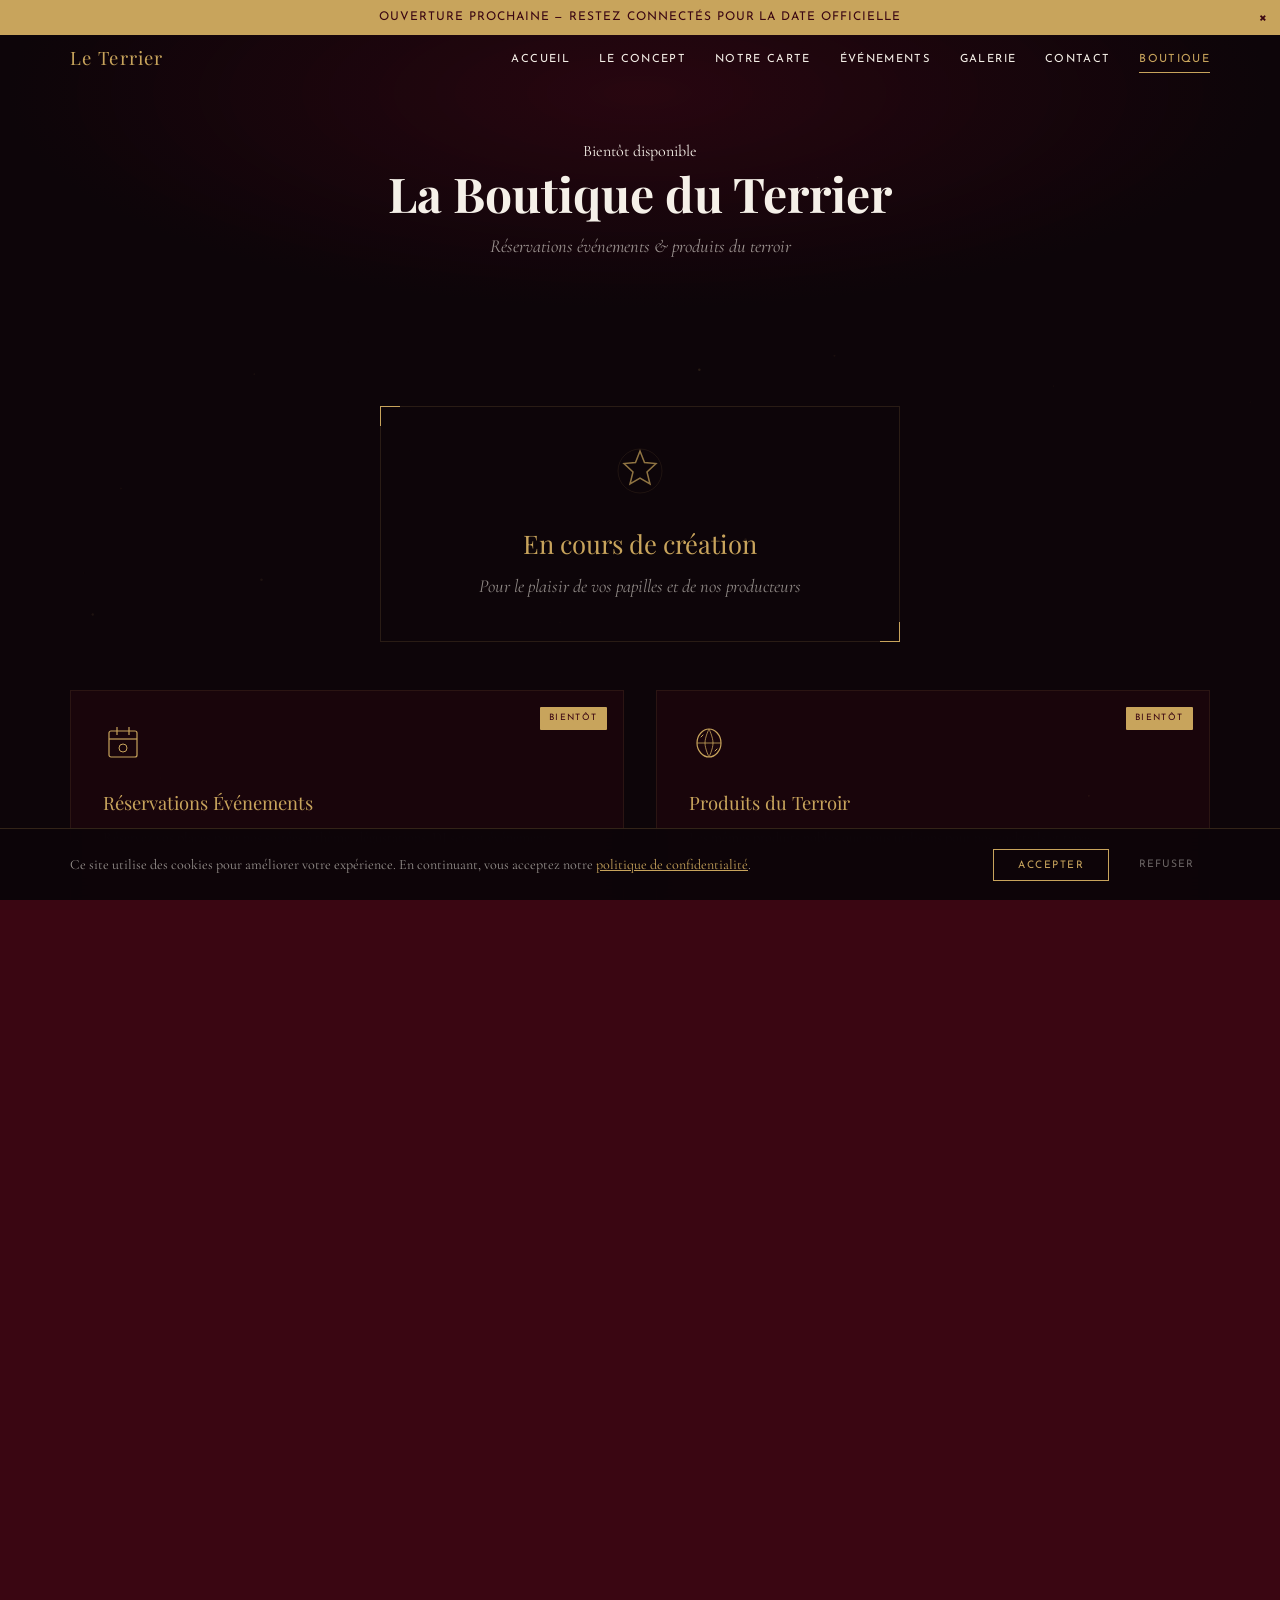
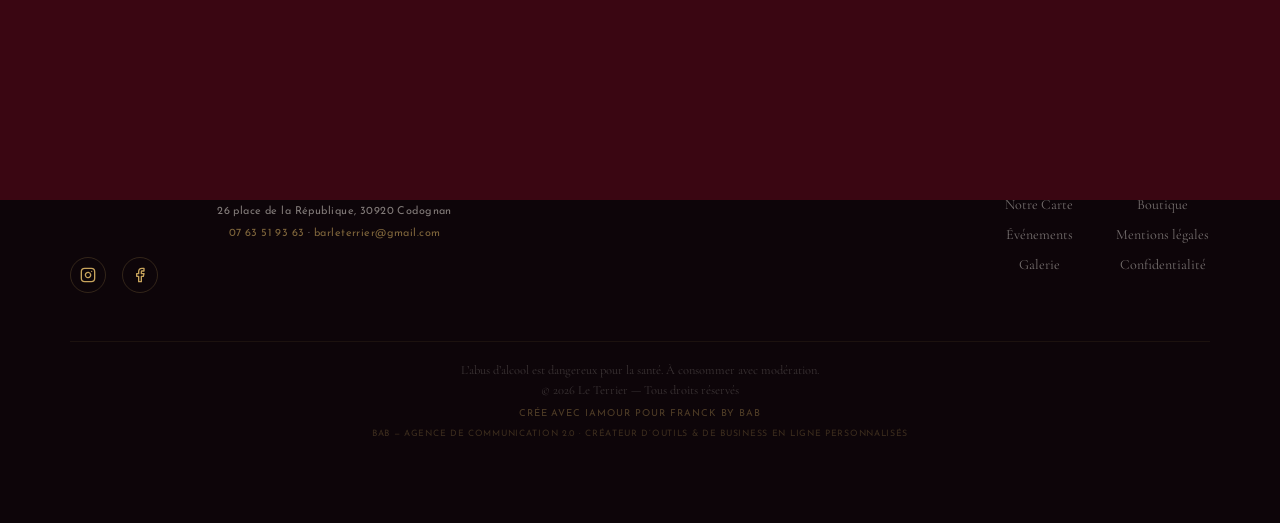
==== commit d394ee26: "fix: update footer credit text and add CSRF protection to dashboard API - Changed footer credit to "" ====
--- a/boutique.html
+++ b/boutique.html
@@ -236,7 +236,7 @@
       <div class="footer__bottom">
         L’abus d’alcool est dangereux pour la santé. À consommer avec modération.<br>
         © 2026 Le Terrier — Tous droits réservés<br>
-        <span class="footer__credit">Créé avec l’Amour pour Franck · By Bab</span><br>
+        <span class="footer__credit">Crée avec IAmour pour Franck   by BAB</span><br>
         <span class="footer__agency">Bab — Agence de communication 2.0 · Créateur d’outils &amp; de business en ligne personnalisés</span>
       </div>
     </div>
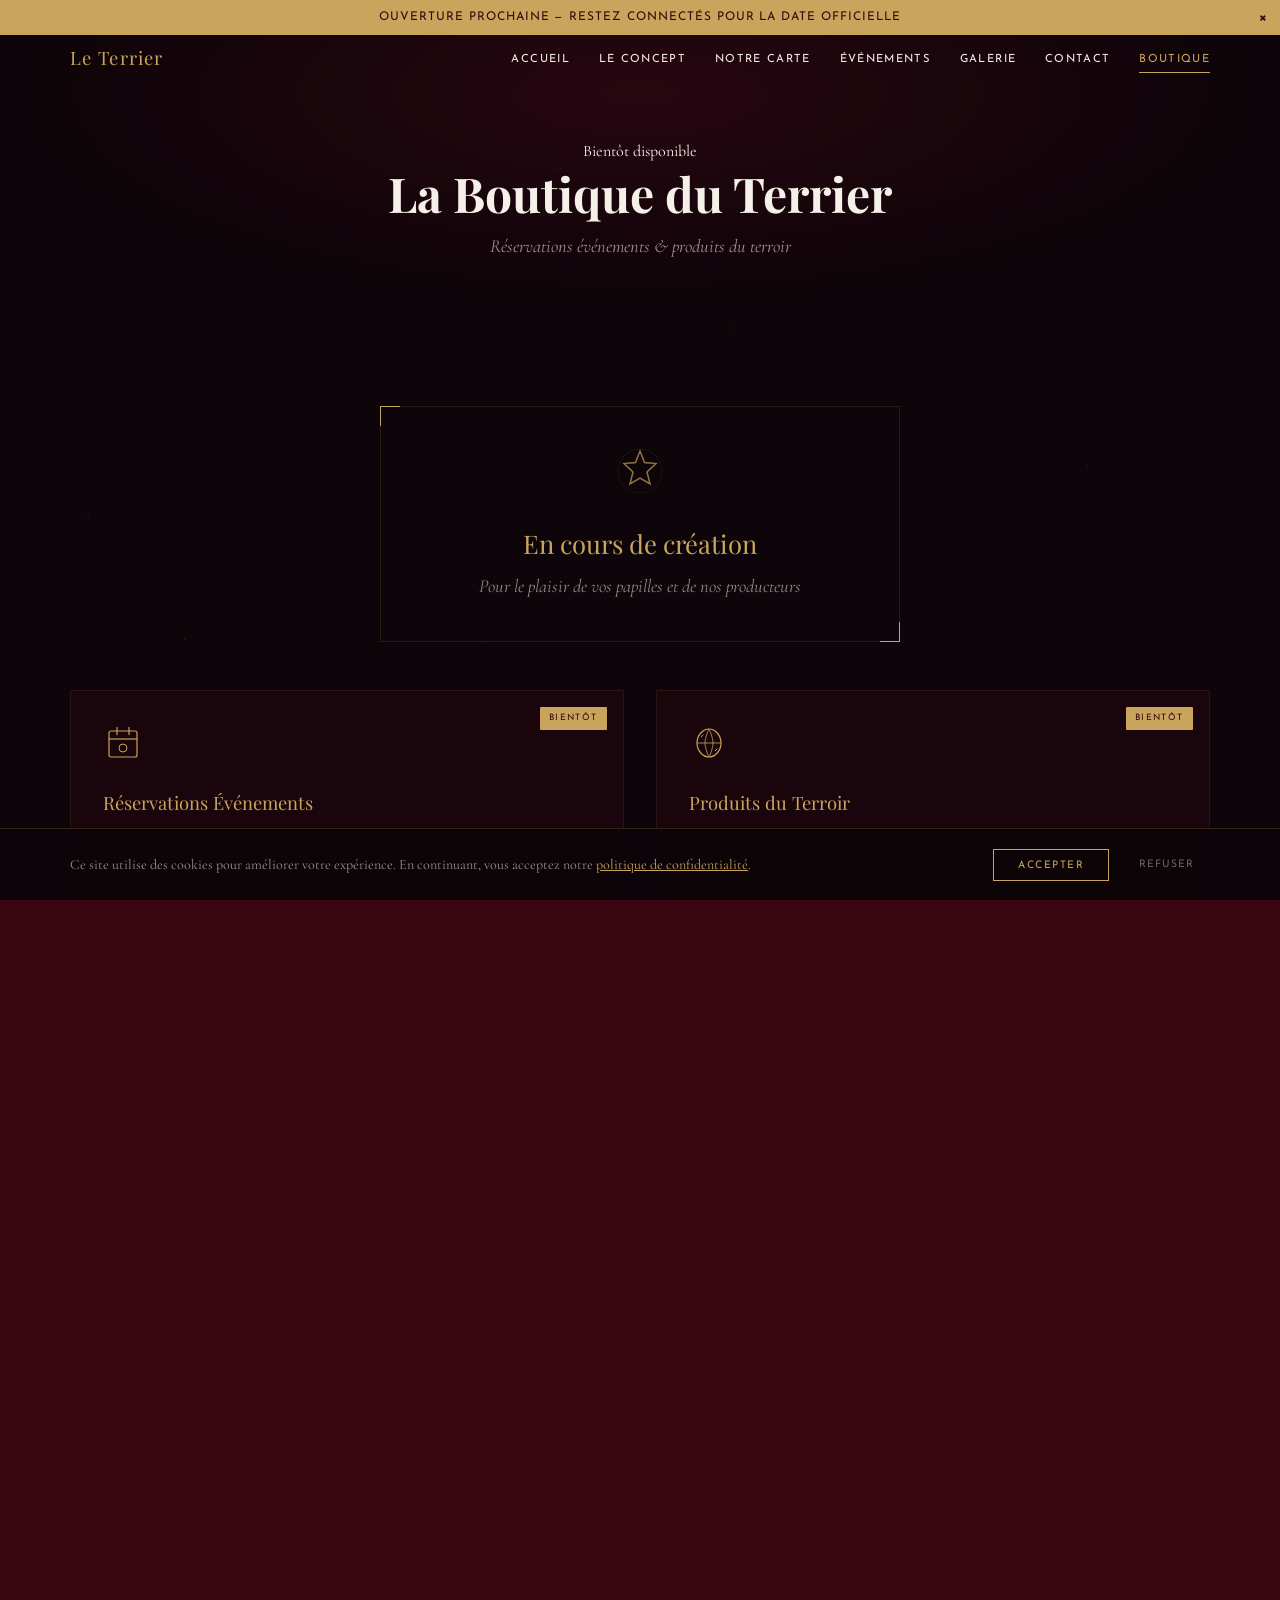
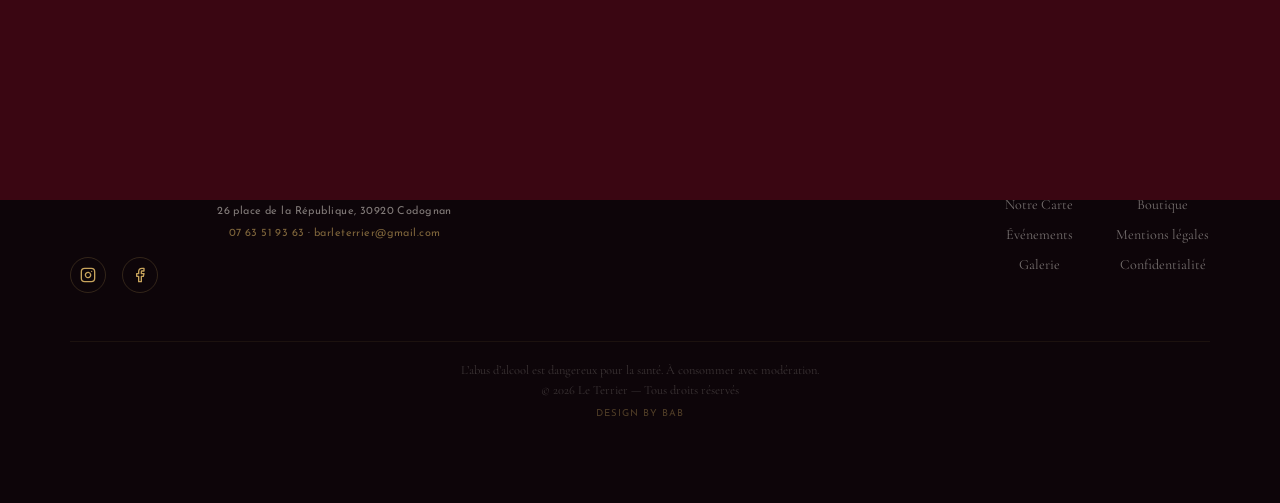
==== commit 7ce638cd: "SEO & UX: URLs propres, HSTS, footer épuré - .htaccess: ajout règles RewriteRule pour URLs propres (" ====
--- a/boutique.html
+++ b/boutique.html
@@ -70,19 +70,19 @@
 
   <header class="header">
     <div class="header__inner">
-      <a href="index.html" class="header__logo">Le Terrier</a>
+      <a href="/" class="header__logo">Le Terrier</a>
       <button class="burger" aria-label="Menu" aria-expanded="false">
         <span></span><span></span><span></span>
       </button>
       <nav class="nav">
         <ul class="nav__list">
-          <li><a href="index.html" class="nav__link">Accueil</a></li>
-          <li><a href="concept.html" class="nav__link">Le Concept</a></li>
-          <li><a href="carte.html" class="nav__link">Notre Carte</a></li>
-          <li><a href="evenements.html" class="nav__link">Événements</a></li>
-          <li><a href="galerie.html" class="nav__link">Galerie</a></li>
-          <li><a href="contact.html" class="nav__link">Contact</a></li>
-          <li><a href="boutique.html" class="nav__link active">Boutique</a></li>
+          <li><a href="/" class="nav__link">Accueil</a></li>
+          <li><a href="/concept" class="nav__link">Le Concept</a></li>
+          <li><a href="/carte" class="nav__link">Notre Carte</a></li>
+          <li><a href="/evenements" class="nav__link">Événements</a></li>
+          <li><a href="/galerie" class="nav__link">Galerie</a></li>
+          <li><a href="/contact" class="nav__link">Contact</a></li>
+          <li><a href="/boutique" class="nav__link active">Boutique</a></li>
         </ul>
       </nav>
     </div>
@@ -172,7 +172,7 @@
       <!-- NOTIFICATION -->
       <div class="boutique-notify reveal">
         <p class="boutique-notify__text">Envie d'être prévenu de l'ouverture ?</p>
-        <a href="contact.html" class="btn">Contactez-nous</a>
+        <a href="/contact" class="btn">Contactez-nous</a>
       </div>
 
     </div>
@@ -193,7 +193,7 @@
           </div>
           <div style="position:absolute;left:-5000px" aria-hidden="true"><input type="text" name="b_honey" tabindex="-1" autocomplete="off"></div>
         </form>
-        <p class="newsletter__legal">En vous inscrivant, vous acceptez notre <a href="politique-confidentialite.html">politique de confidentialité</a>. Désinscription à tout moment.</p>
+        <p class="newsletter__legal">En vous inscrivant, vous acceptez notre <a href="/politique-confidentialite">politique de confidentialité</a>. Désinscription à tout moment.</p>
       </div>
     </div>
   </section>
@@ -220,24 +220,23 @@
       <div class="footer__links footer__links--cols">
         <div class="footer__col">
           <p class="footer__col-title">Le Terrier</p>
-          <a href="concept.html">Le Concept</a>
-          <a href="carte.html">Notre Carte</a>
-          <a href="evenements.html">Événements</a>
-          <a href="galerie.html">Galerie</a>
+          <a href="/concept">Le Concept</a>
+          <a href="/carte">Notre Carte</a>
+          <a href="/evenements">Événements</a>
+          <a href="/galerie">Galerie</a>
         </div>
         <div class="footer__col">
           <p class="footer__col-title">Infos</p>
-          <a href="contact.html">Contact & Accès</a>
-          <a href="boutique.html">Boutique</a>
-          <a href="mentions-legales.html">Mentions légales</a>
-          <a href="politique-confidentialite.html">Confidentialité</a>
+          <a href="/contact">Contact & Accès</a>
+          <a href="/boutique">Boutique</a>
+          <a href="/mentions-legales">Mentions légales</a>
+          <a href="/politique-confidentialite">Confidentialité</a>
         </div>
       </div>
       <div class="footer__bottom">
         L’abus d’alcool est dangereux pour la santé. À consommer avec modération.<br>
         © 2026 Le Terrier — Tous droits réservés<br>
-        <span class="footer__credit">Crée avec IAmour pour Franck   by BAB</span><br>
-        <span class="footer__agency">Bab — Agence de communication 2.0 · Créateur d’outils &amp; de business en ligne personnalisés</span>
+        <span class="footer__credit">Design by BAB</span>
       </div>
     </div>
   </footer>
@@ -245,7 +244,7 @@
   <!-- COOKIE CONSENT -->
   <div id="cookie-banner" class="cookie-banner" role="dialog" aria-label="Consentement cookies">
     <div class="cookie-banner__inner">
-      <p class="cookie-banner__text">Ce site utilise des cookies pour améliorer votre expérience. En continuant, vous acceptez notre <a href="politique-confidentialite.html">politique de confidentialité</a>.</p>
+      <p class="cookie-banner__text">Ce site utilise des cookies pour améliorer votre expérience. En continuant, vous acceptez notre <a href="/politique-confidentialite">politique de confidentialité</a>.</p>
       <div class="cookie-banner__actions">
         <button class="btn cookie-banner__accept" id="cookie-accept">Accepter</button>
         <button class="cookie-banner__refuse" id="cookie-refuse">Refuser</button>
--- a/styles.css
+++ b/styles.css
@@ -1062,6 +1062,53 @@
   color: var(--or);
 }
 
+/* --- ARDOISE DU TERRIER (Annonces homepage) --- */
+.ardoise-section { background: rgba(92,10,30,.06); }
+.ardoise {
+  max-width: 700px; margin: 0 auto;
+  background: rgba(13,5,9,.6);
+  border: 1px solid rgba(200,164,92,.2);
+  padding: clamp(1.5rem, 3vw, 2.5rem);
+  position: relative;
+}
+.ardoise::before,
+.ardoise::after {
+  content: ''; position: absolute; width: 30px; height: 30px;
+  border-color: var(--or); border-style: solid;
+}
+.ardoise::before { top: -1px; left: -1px; border-width: 1px 0 0 1px; }
+.ardoise::after { bottom: -1px; right: -1px; border-width: 0 1px 1px 0; }
+.ardoise__item {
+  padding: .8rem 0;
+  border-bottom: 1px solid rgba(200,164,92,.08);
+}
+.ardoise__item:last-child { border-bottom: none; }
+.ardoise__type {
+  font-family: var(--font-ui); font-size: .58rem;
+  letter-spacing: .18em; text-transform: uppercase;
+  color: var(--or); margin-bottom: .2rem;
+}
+.ardoise__title {
+  font-family: var(--font-display); font-size: 1.05rem;
+  color: var(--creme); margin-bottom: .2rem;
+}
+.ardoise__text {
+  color: rgba(245,240,232,.55); font-size: .9rem;
+  font-style: italic;
+}
+.ardoise__link {
+  display: inline-block; margin-top: .4rem;
+  font-family: var(--font-ui); font-size: .62rem;
+  letter-spacing: .12em; text-transform: uppercase;
+  color: var(--or); border-bottom: 1px solid rgba(200,164,92,.3);
+  padding-bottom: .1rem;
+}
+.ardoise__link:hover { border-bottom-color: var(--or); }
+.ardoise__empty {
+  text-align: center; color: rgba(245,240,232,.3);
+  font-style: italic;
+}
+
 /* --- COCKTAIL ACCENT LINE (profile/accroche) --- */
 .menu-item__accent {
   font-family: var(--font-body);
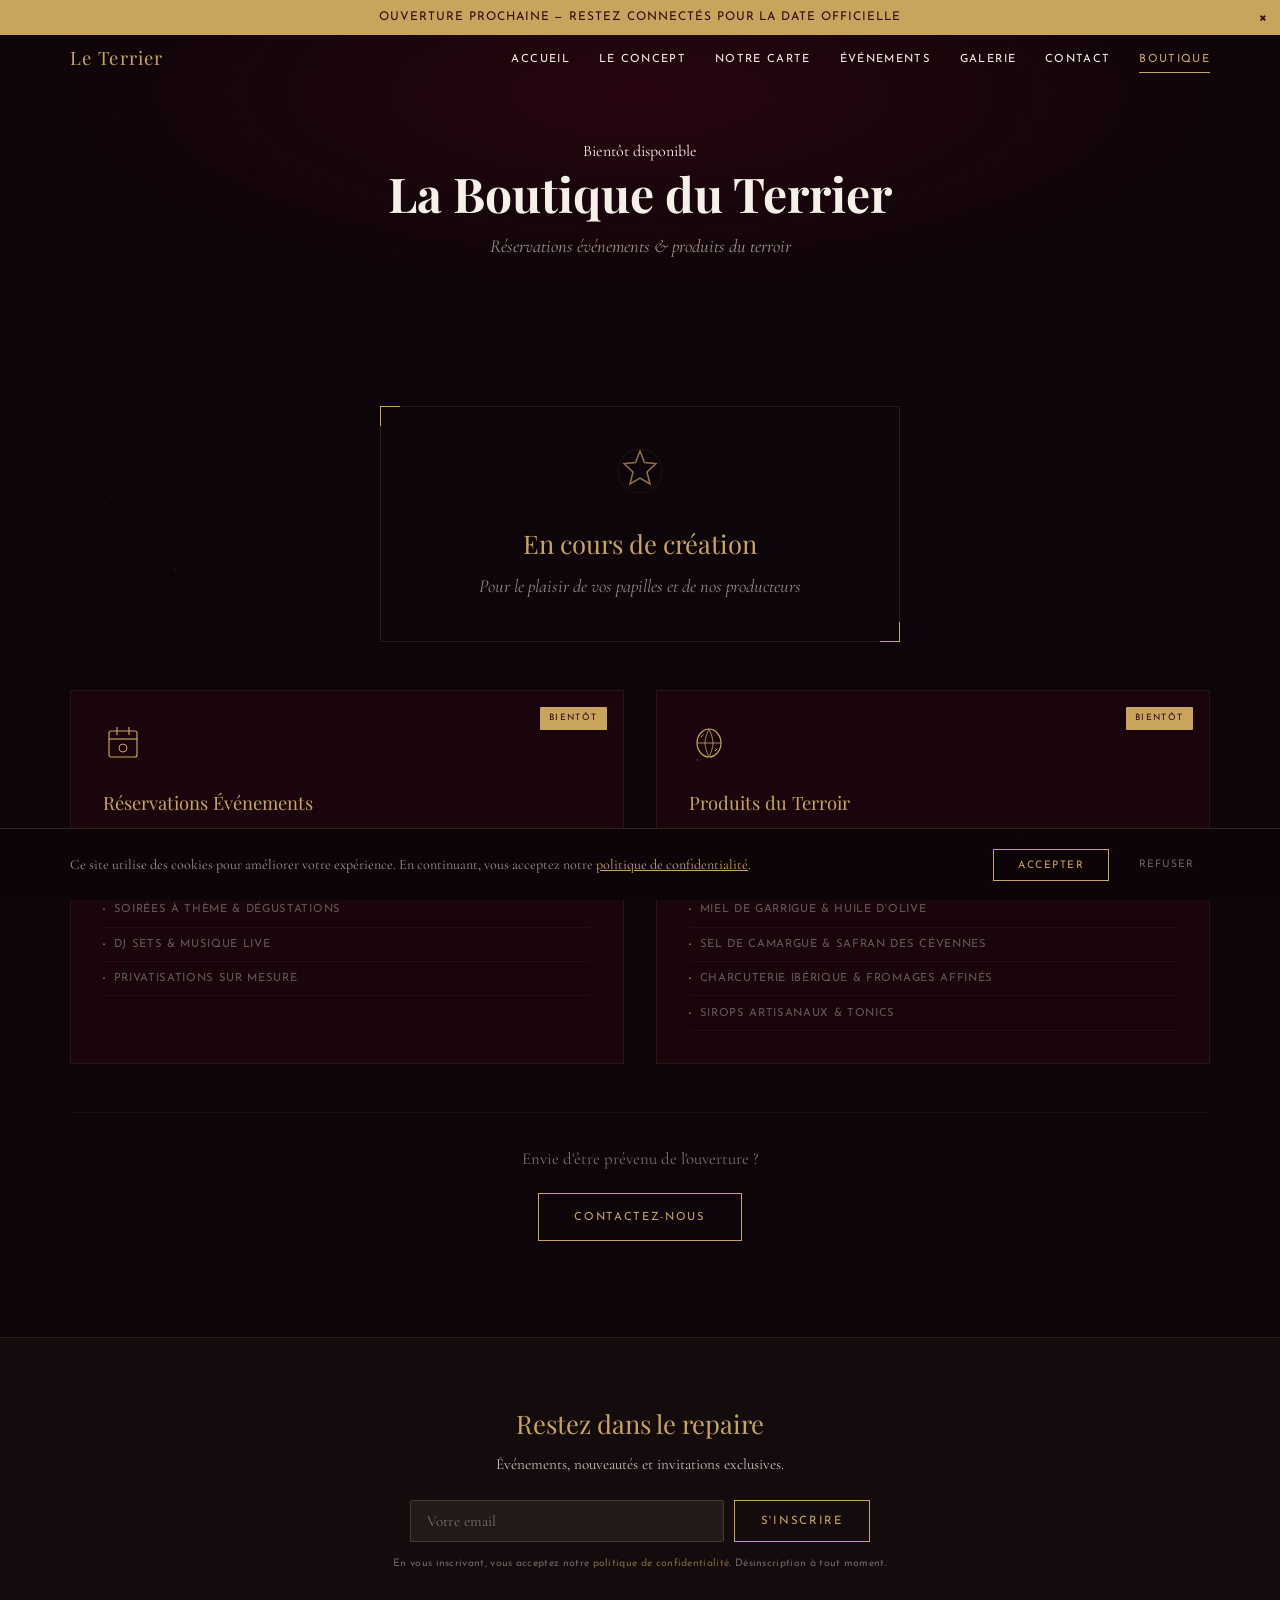
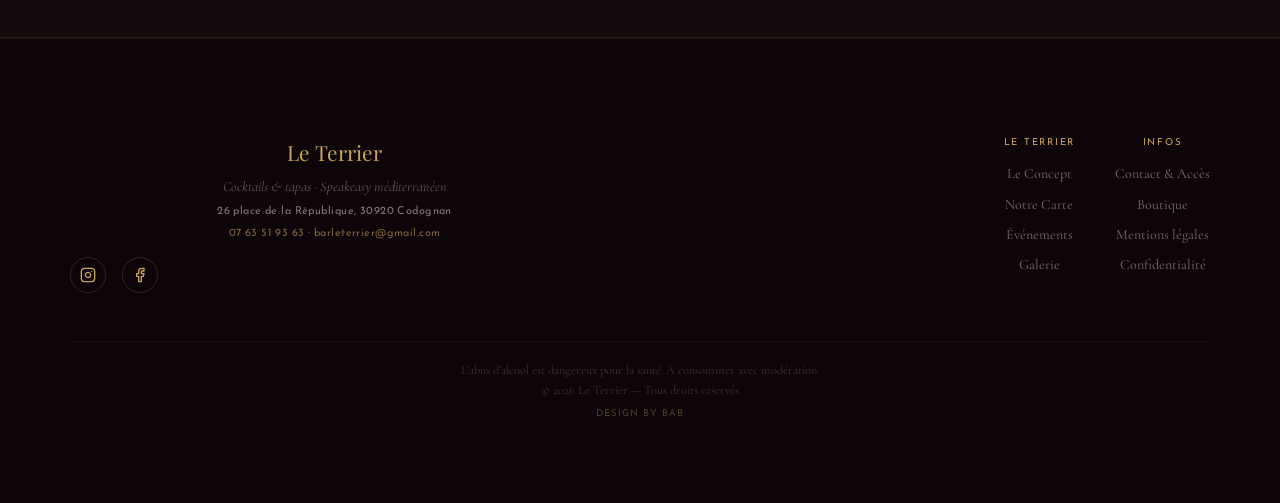
==== commit 17e8d8c6: "Audit complet du site Le Terrier — corrections et nouvelles fonctionnalités - Ajout encadré "Prochai" ====
--- a/boutique.html
+++ b/boutique.html
@@ -24,7 +24,7 @@
   <link rel="preconnect" href="https://fonts.googleapis.com">
   <link rel="preconnect" href="https://fonts.gstatic.com" crossorigin>
   <link href="https://fonts.googleapis.com/css2?family=Playfair+Display:wght@400;700&family=Cormorant+Garamond:ital,wght@0,400;0,600;1,400&family=Josefin+Sans:wght@300;400&display=swap" rel="stylesheet">
-  <link rel="stylesheet" href="styles.css">
+  <link rel="stylesheet" href="styles.css?v=3">
 
   <script type="application/ld+json">
   {
@@ -58,8 +58,6 @@
       <div class="preloader__line"></div>
     </div>
   </div>
-  <div class="scroll-progress" aria-hidden="true"></div>
-  <div class="page-transition" aria-hidden="true"></div>
 
 
   <div class="announce" role="banner">
@@ -88,7 +86,7 @@
     </div>
   </header>
 
-  <canvas id="atmosphere" class="canvas-atmo"></canvas>
+  <canvas id="atmosphere" class="canvas-atmo" aria-hidden="true" aria-label="Animation décorative"></canvas>
 
   <!-- HERO -->
   <main id="main-content">
@@ -186,7 +184,7 @@
       <div class="newsletter__inner">
         <p class="newsletter__title">Restez dans le repaire</p>
         <p class="newsletter__text">Événements, nouveautés et invitations exclusives.</p>
-        <form class="newsletter__form" action="#BREVO_FORM_URL" method="POST">
+        <form class="newsletter__form" action="/api.php?action=subscribe-newsletter" method="POST">
           <div class="newsletter__field">
             <input type="email" name="EMAIL" class="newsletter__input" placeholder="Votre email" required aria-label="Adresse email pour la newsletter">
             <button type="submit" class="btn newsletter__btn">S'inscrire</button>
@@ -209,10 +207,10 @@
         <p class="footer__contact">26 place de la République, 30920 Codognan</p>
         <p class="footer__contact"><a href="tel:+33763519363">07 63 51 93 63</a> · <a href="mailto:barleterrier@gmail.com">barleterrier@gmail.com</a></p>
         <div class="footer__social">
-          <a href="#" target="_blank" rel="noopener" aria-label="Instagram" title="Instagram">
+          <a href="https://www.instagram.com/barleterrier.fr/" target="_blank" rel="noopener" aria-label="Instagram" title="Instagram">
             <svg width="16" height="16" viewBox="0 0 24 24" fill="none" stroke="currentColor" stroke-width="2" stroke-linecap="round" stroke-linejoin="round"><rect x="2" y="2" width="20" height="20" rx="5"/><path d="M16 11.37A4 4 0 1 1 12.63 8 4 4 0 0 1 16 11.37z"/><line x1="17.5" y1="6.5" x2="17.51" y2="6.5"/></svg>
           </a>
-          <a href="#" target="_blank" rel="noopener" aria-label="Facebook" title="Facebook">
+          <a href="https://www.facebook.com/people/Le-Terrier/" target="_blank" rel="noopener" aria-label="Facebook" title="Facebook">
             <svg width="16" height="16" viewBox="0 0 24 24" fill="none" stroke="currentColor" stroke-width="2" stroke-linecap="round" stroke-linejoin="round"><path d="M18 2h-3a5 5 0 0 0-5 5v3H7v4h3v8h4v-8h3l1-4h-4V7a1 1 0 0 1 1-1h3z"/></svg>
           </a>
         </div>
@@ -252,6 +250,6 @@
     </div>
   </div>
 
-  <script src="shared.js" defer></script>
+  <script src="shared.js?v=3" defer></script>
 </body>
 </html>
--- a/styles.css
+++ b/styles.css
@@ -1109,6 +1109,63 @@
   font-style: italic;
 }
 
+/* --- ENCADRÉ ÉVÉNEMENTS HOMEPAGE --- */
+.events-highlight {
+  max-width: 740px; margin: 0 auto;
+  background: rgba(13,5,9,.65);
+  border: 1px solid rgba(200,164,92,.2);
+  border-radius: 2px;
+  padding: clamp(1.5rem, 3vw, 2.5rem);
+  position: relative;
+}
+.events-highlight::before,
+.events-highlight::after {
+  content: ''; position: absolute; width: 30px; height: 30px;
+  border-color: var(--or); border-style: solid;
+}
+.events-highlight::before { top: -1px; left: -1px; border-width: 1px 0 0 1px; }
+.events-highlight::after { bottom: -1px; right: -1px; border-width: 0 1px 1px 0; }
+.events-highlight__list {
+  display: flex; flex-direction: column; gap: 0;
+}
+.events-highlight__item {
+  display: flex; align-items: flex-start; gap: 1.2rem;
+  padding: 1rem 0;
+  border-bottom: 1px solid rgba(200,164,92,.1);
+}
+.events-highlight__item:last-child { border-bottom: none; }
+.events-highlight__date {
+  text-align: center; min-width: 52px; flex-shrink: 0;
+  padding-top: .15rem;
+}
+.events-highlight__day {
+  font-family: var(--font-display); font-size: 1.5rem;
+  color: var(--or); display: block; line-height: 1;
+}
+.events-highlight__month {
+  font-family: var(--font-ui); font-size: .6rem;
+  letter-spacing: .12em; text-transform: uppercase;
+  color: rgba(245,240,232,.45);
+}
+.events-highlight__content { flex: 1; }
+.events-highlight__tag {
+  font-family: var(--font-ui); font-size: .6rem;
+  letter-spacing: .14em; text-transform: uppercase;
+  color: var(--or); margin-bottom: .25rem;
+}
+.events-highlight__title {
+  font-family: var(--font-display); font-size: 1.05rem;
+  color: var(--creme); margin-bottom: .2rem;
+}
+.events-highlight__text {
+  color: rgba(245,240,232,.55); font-size: .88rem;
+}
+.events-highlight__cta {
+  text-align: center; margin-top: 1.5rem;
+  padding-top: 1rem;
+  border-top: 1px solid rgba(200,164,92,.1);
+}
+
 /* --- COCKTAIL ACCENT LINE (profile/accroche) --- */
 .menu-item__accent {
   font-family: var(--font-body);
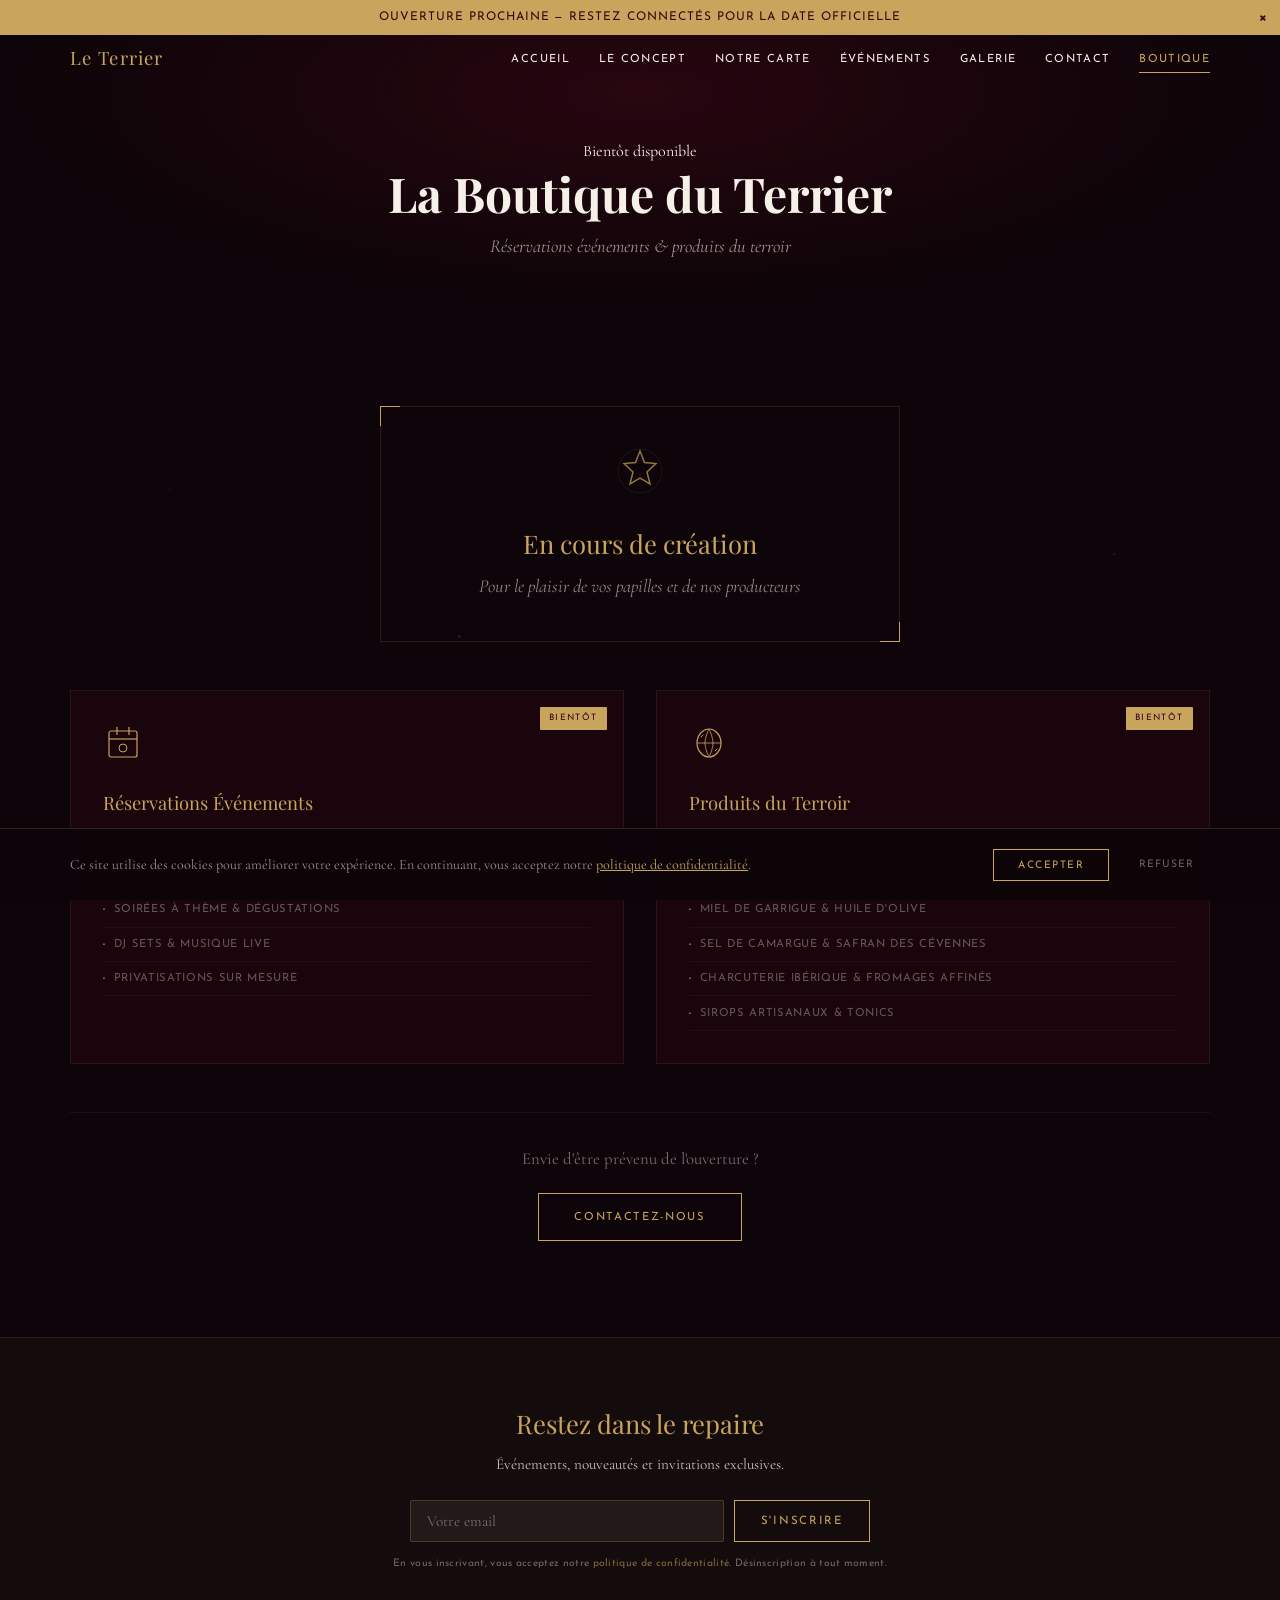
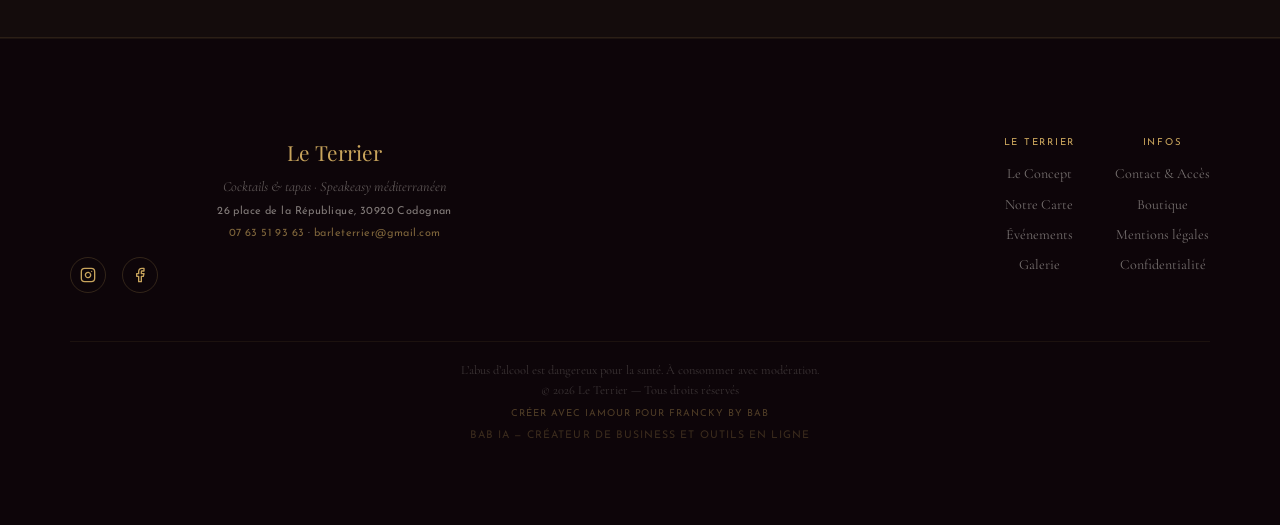
==== commit 5759b102: "Mise à jour footer : "Créer avec IAmour pour Francky By BAB" + pub BAB IA - Footer modifié sur les 9" ====
--- a/boutique.html
+++ b/boutique.html
@@ -234,7 +234,8 @@
       <div class="footer__bottom">
         L’abus d’alcool est dangereux pour la santé. À consommer avec modération.<br>
         © 2026 Le Terrier — Tous droits réservés<br>
-        <span class="footer__credit">Design by BAB</span>
+        <span class="footer__credit">Créer avec IAmour pour Francky By BAB</span><br>
+        <a href="#" class="footer__credit" style="opacity:.7;font-size:.85em;">BAB IA — Créateur de business et outils en ligne</a>
       </div>
     </div>
   </footer>
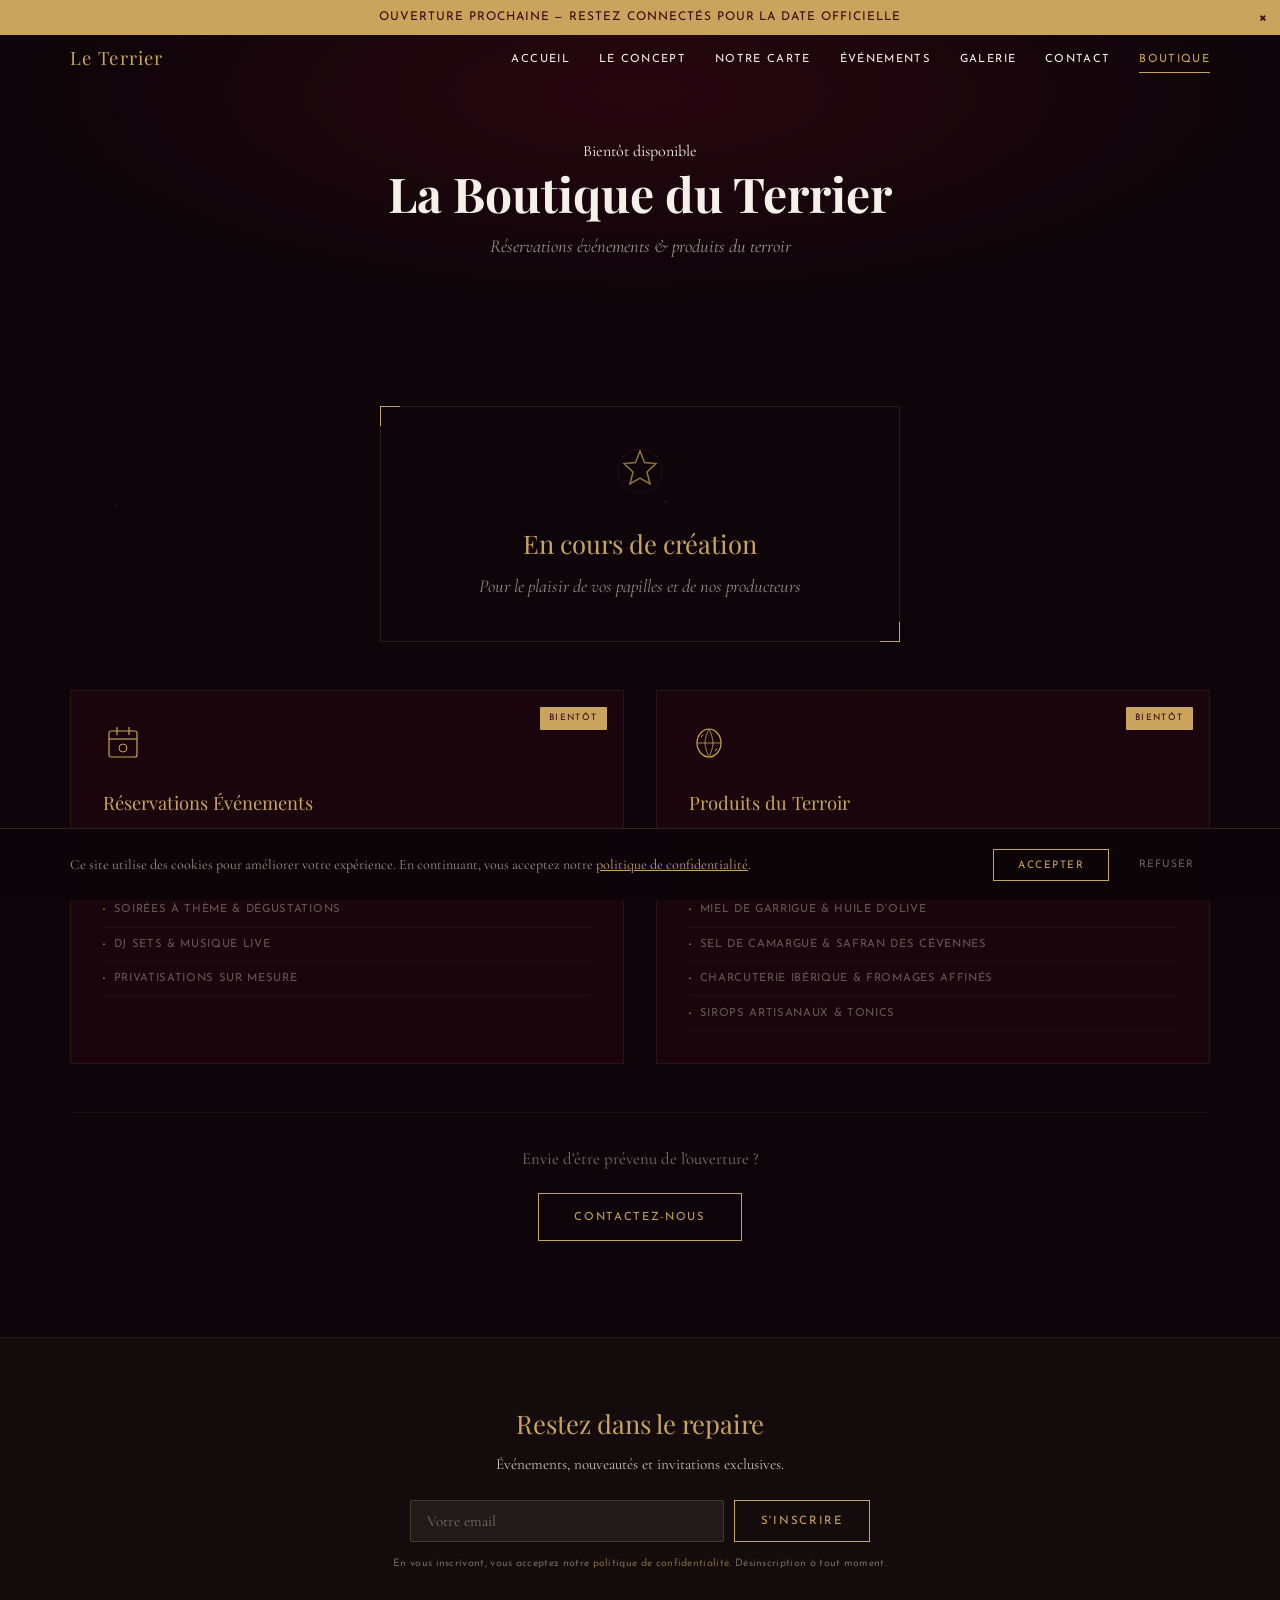
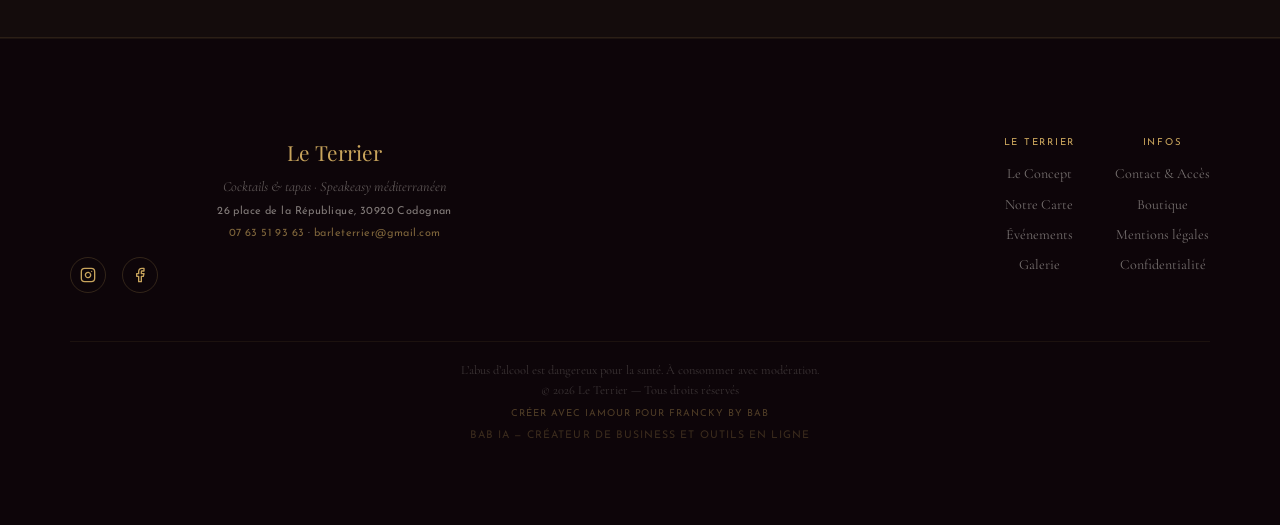
==== commit 1cb6e345: "Mettre à jour le cache-buster shared.js v=3 → v=4 sur toutes les pages Force le navigateur à charger" ====
--- a/boutique.html
+++ b/boutique.html
@@ -251,6 +251,6 @@
     </div>
   </div>
 
-  <script src="shared.js?v=3" defer></script>
+  <script src="shared.js?v=4" defer></script>
 </body>
 </html>
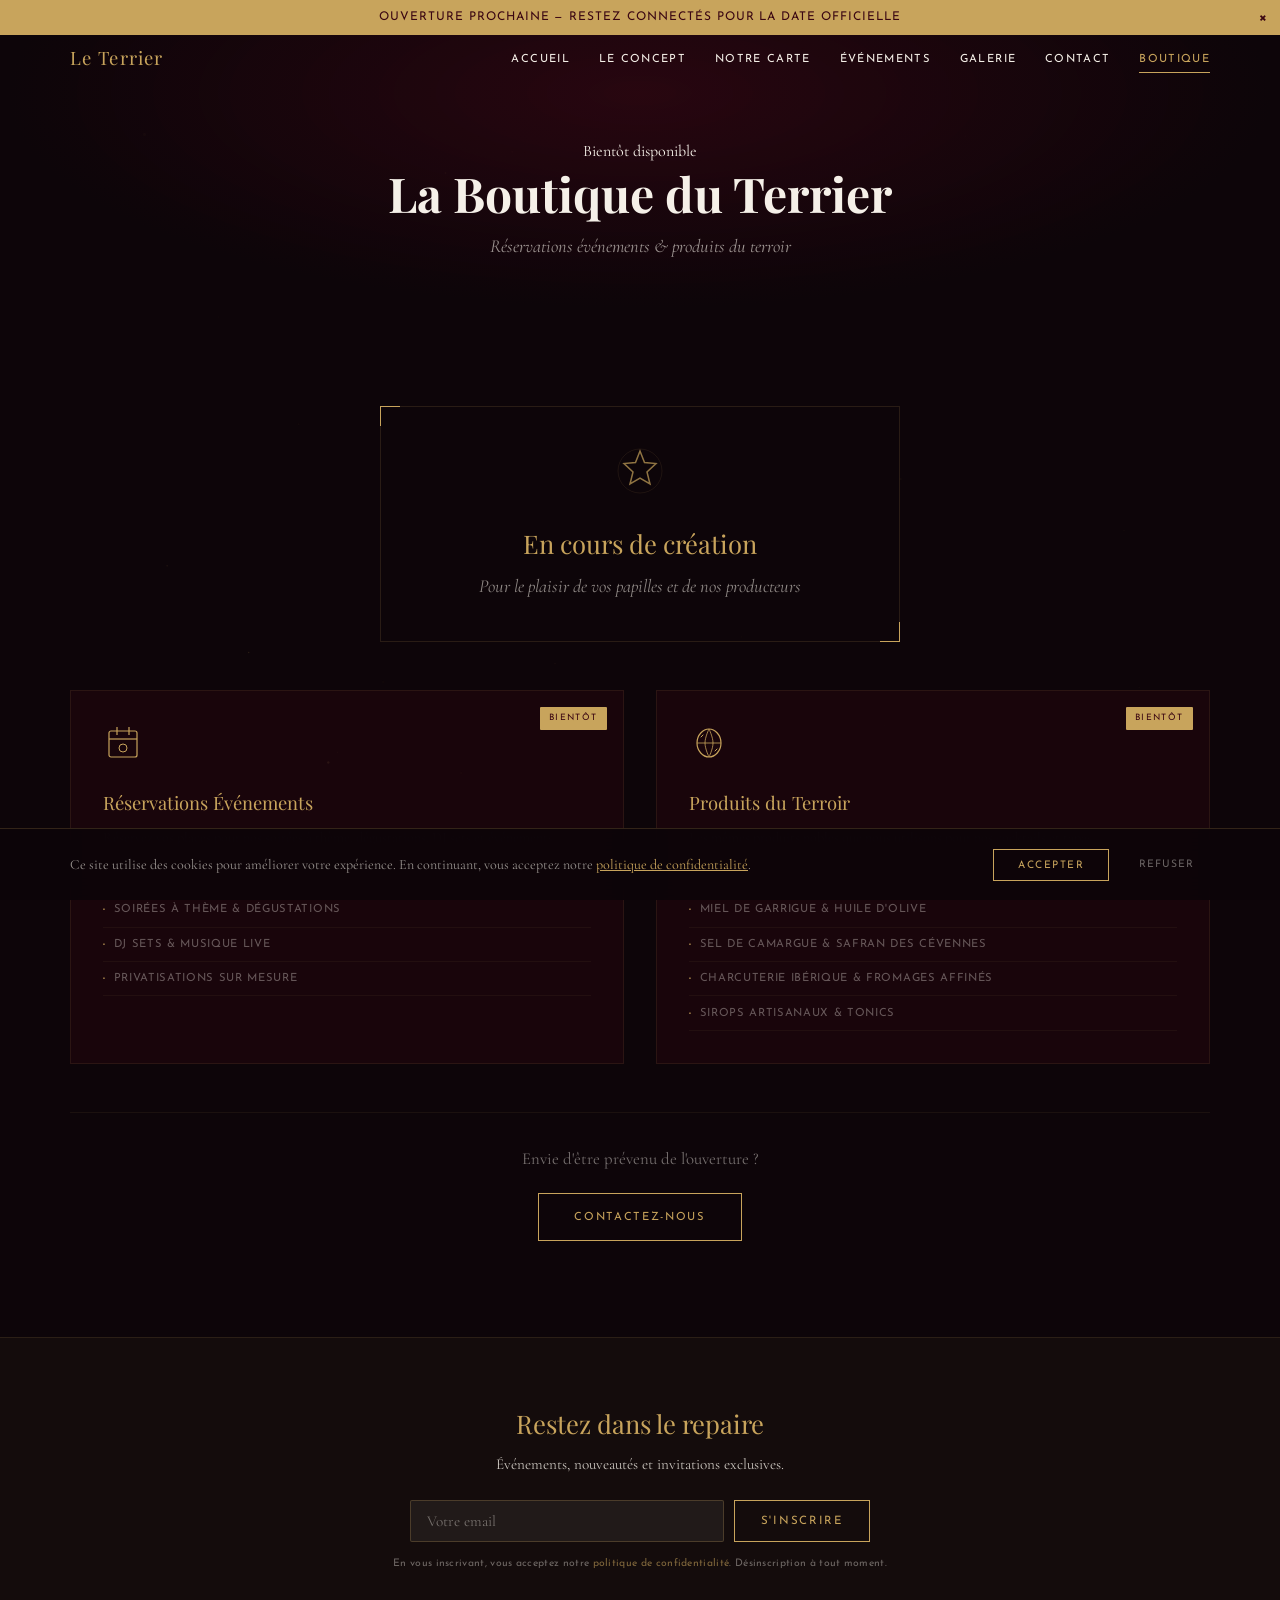
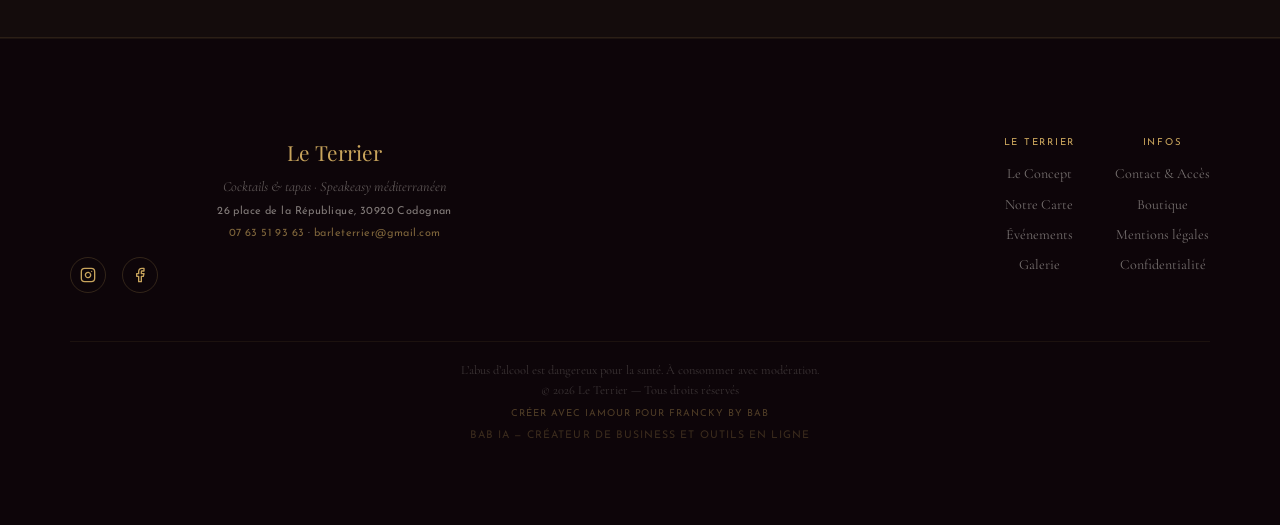
==== commit 69531722: "Améliorer le chargement dynamique des événements avec log d'erreur - Refactoriser en une seule requê" ====
--- a/boutique.html
+++ b/boutique.html
@@ -251,6 +251,6 @@
     </div>
   </div>
 
-  <script src="shared.js?v=4" defer></script>
+  <script src="shared.js?v=5" defer></script>
 </body>
 </html>
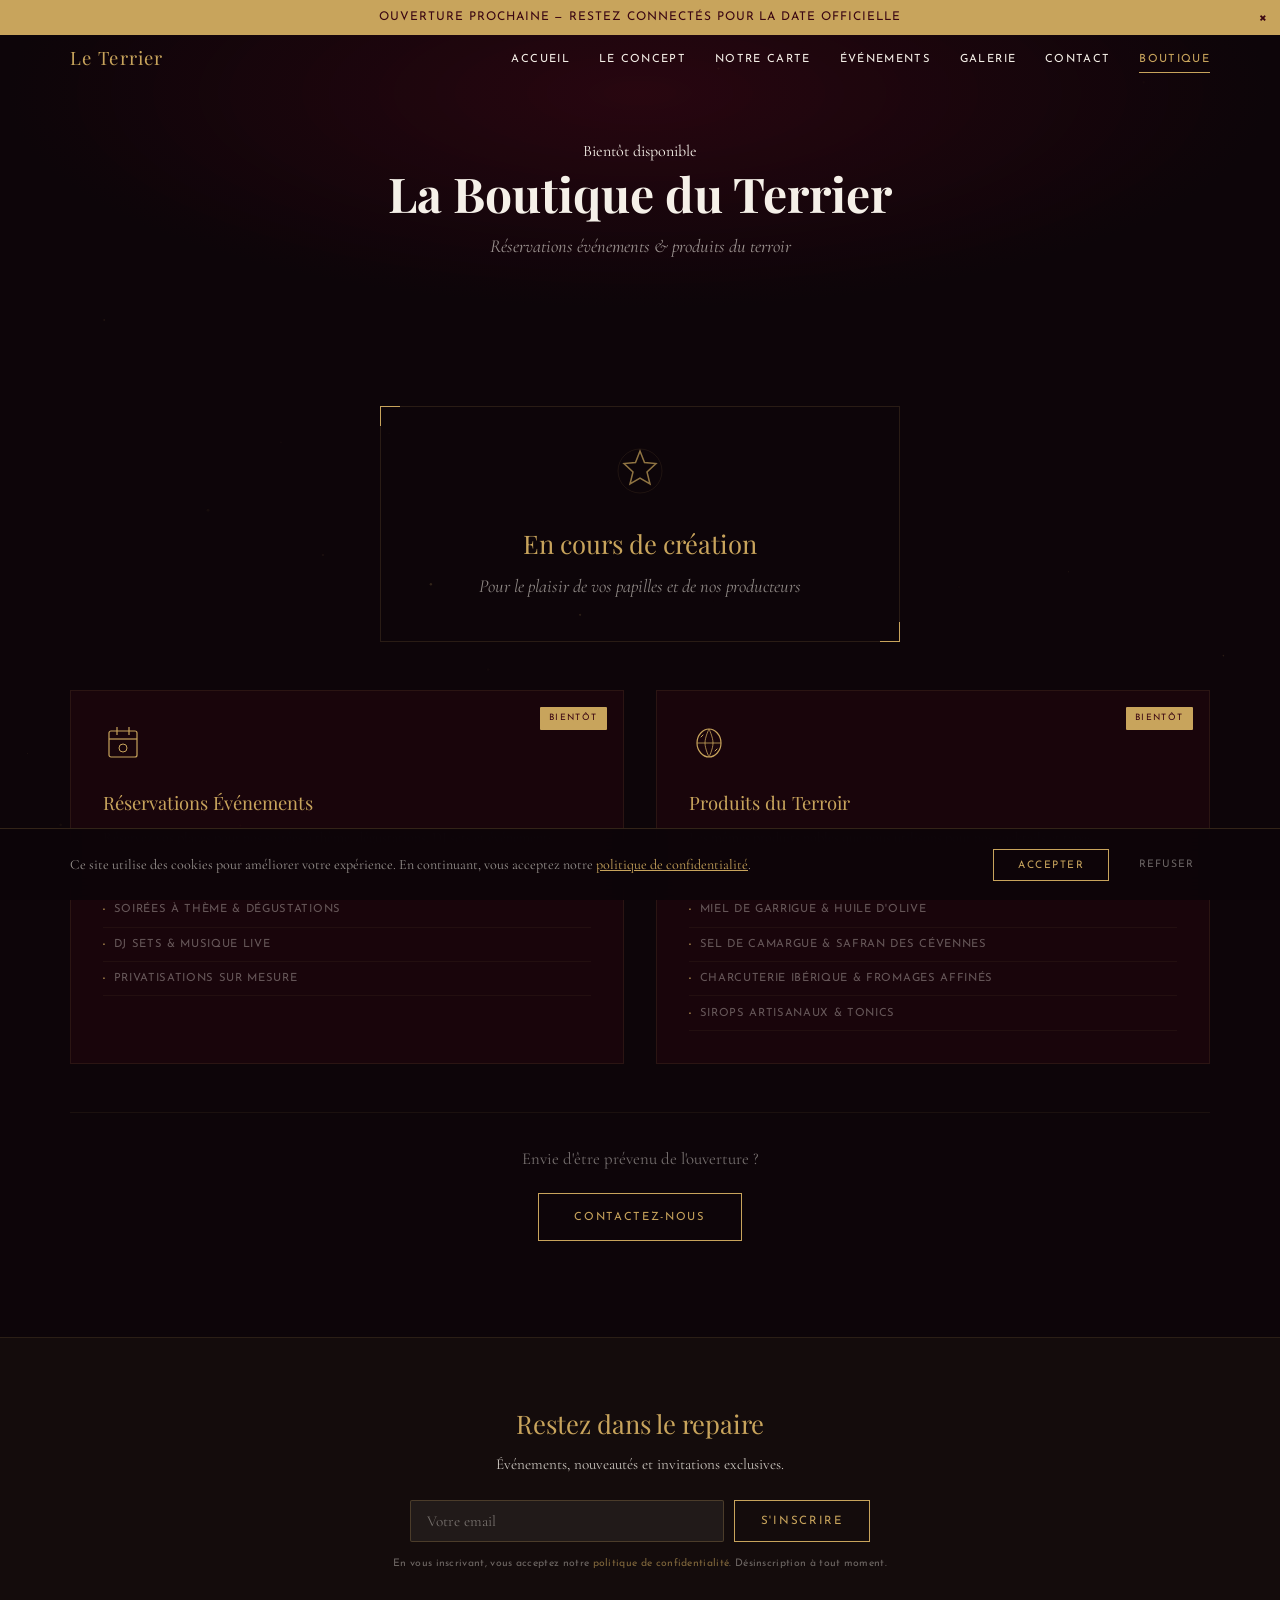
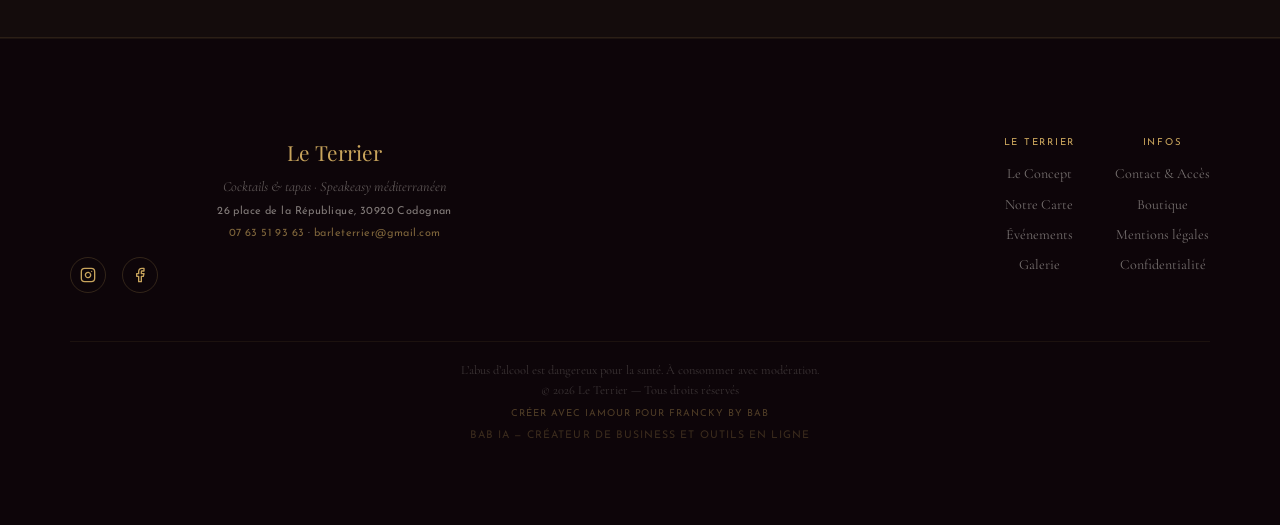
==== commit 545734f9: "fix: remplacer ancien domaine barleterrier.fr par www.bar-le-terrier.fr sur tout le site Le site uti" ====
--- a/boutique.html
+++ b/boutique.html
@@ -15,12 +15,12 @@
   <meta property="og:description" content="Réservations événements et produits nobles du terroir — miel de garrigue, huile d'olive, sel de Camargue, et plus encore.">
   <meta property="og:type" content="website">
   <meta property="og:locale" content="fr_FR">
-  <meta property="og:url" content="https://barleterrier.fr/boutique">
+  <meta property="og:url" content="https://www.bar-le-terrier.fr/boutique">
   <meta name="twitter:card" content="summary_large_image">
   <meta name="twitter:title" content="Boutique — Le Terrier · Réservations & Produits du Terroir">
   <meta name="twitter:description" content="Réservations événements et produits nobles du terroir.">
-  <!-- <meta property="og:image" content="https://barleterrier.fr/images/og-boutique.jpg"> -->
-  <link rel="canonical" href="https://barleterrier.fr/boutique">
+  <!-- <meta property="og:image" content="https://www.bar-le-terrier.fr/images/og-boutique.jpg"> -->
+  <link rel="canonical" href="https://www.bar-le-terrier.fr/boutique">
   <link rel="preconnect" href="https://fonts.googleapis.com">
   <link rel="preconnect" href="https://fonts.gstatic.com" crossorigin>
   <link href="https://fonts.googleapis.com/css2?family=Playfair+Display:wght@400;700&family=Cormorant+Garamond:ital,wght@0,400;0,600;1,400&family=Josefin+Sans:wght@300;400&display=swap" rel="stylesheet">
@@ -35,13 +35,13 @@
         "@type": "ListItem",
         "position": 1,
         "name": "Accueil",
-        "item": "https://barleterrier.fr/"
+        "item": "https://www.bar-le-terrier.fr/"
       },
       {
         "@type": "ListItem",
         "position": 2,
         "name": "Boutique",
-        "item": "https://barleterrier.fr/boutique"
+        "item": "https://www.bar-le-terrier.fr/boutique"
       }
     ]
   }
@@ -207,7 +207,7 @@
         <p class="footer__contact">26 place de la République, 30920 Codognan</p>
         <p class="footer__contact"><a href="tel:+33763519363">07 63 51 93 63</a> · <a href="mailto:barleterrier@gmail.com">barleterrier@gmail.com</a></p>
         <div class="footer__social">
-          <a href="https://www.instagram.com/barleterrier.fr/" target="_blank" rel="noopener" aria-label="Instagram" title="Instagram">
+          <a href="https://www.instagram.com/www.bar-le-terrier.fr/" target="_blank" rel="noopener" aria-label="Instagram" title="Instagram">
             <svg width="16" height="16" viewBox="0 0 24 24" fill="none" stroke="currentColor" stroke-width="2" stroke-linecap="round" stroke-linejoin="round"><rect x="2" y="2" width="20" height="20" rx="5"/><path d="M16 11.37A4 4 0 1 1 12.63 8 4 4 0 0 1 16 11.37z"/><line x1="17.5" y1="6.5" x2="17.51" y2="6.5"/></svg>
           </a>
           <a href="https://www.facebook.com/people/Le-Terrier/" target="_blank" rel="noopener" aria-label="Facebook" title="Facebook">
